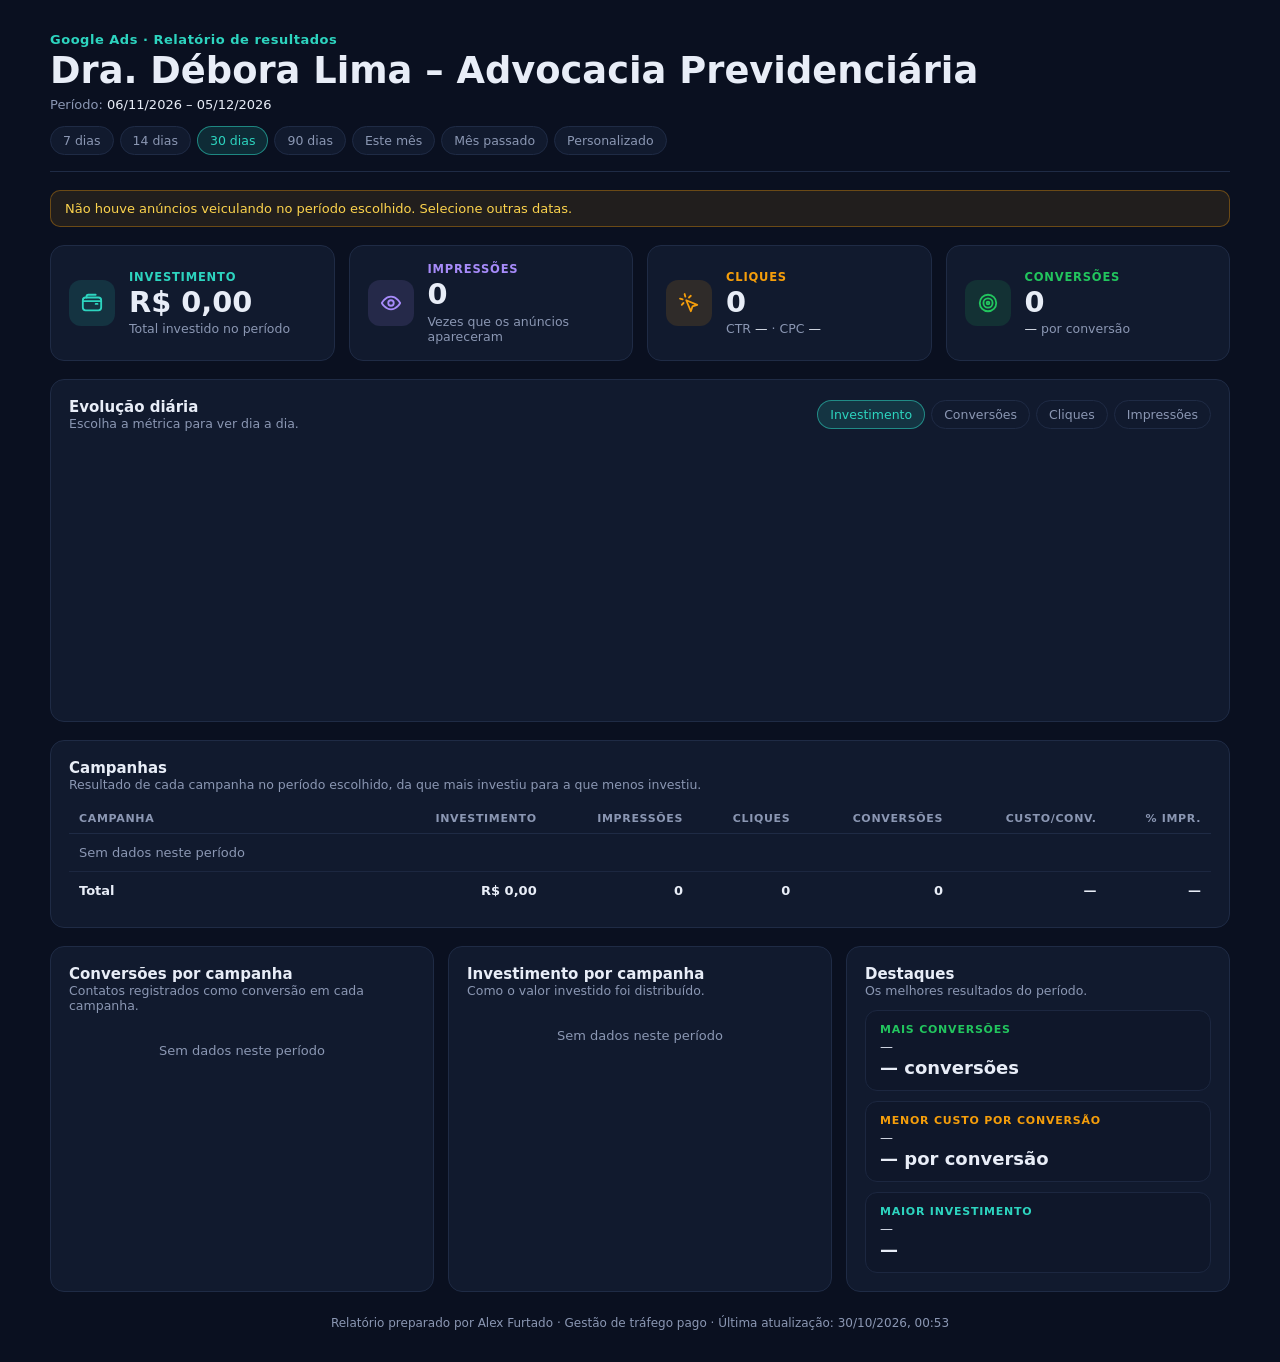
==== debora-lima-894def/index.html @ 612e814f "Publicar dashboards dos clientes com seletor de período Co-Authored-By: Claude Opus 5.5 <noreply@ant" ====
<!DOCTYPE html>
<html lang="pt-BR">
<head>
<meta charset="utf-8">
<meta name="viewport" content="width=device-width, initial-scale=1">
<meta name="robots" content="noindex, nofollow">
<meta name="theme-color" content="#0a1020">
<title>Dra. Débora Lima – Advocacia Previdenciária – Google Ads · Relatório de resultados</title>
<link rel="stylesheet" href="../assets/style.css">
</head>
<body>
<div class="iv" id="topo">
 <div class="iv-wrap">
  <header class="iv-top">
   <div>
    <p class="iv-eyebrow">Google Ads · Relatório de resultados</p>
    <h1 class="iv-title">Dra. Débora Lima – Advocacia Previdenciária</h1>
    <p class="iv-period">Período: <b data-draw="periodo">—</b></p>
   </div>
   <div class="iv-filter" role="group" aria-label="Escolha o período">
    <div class="iv-presets">
     <button class="iv-btn" data-preset="7" aria-pressed="false">7 dias</button>
     <button class="iv-btn" data-preset="14" aria-pressed="false">14 dias</button>
     <button class="iv-btn" data-preset="30" aria-pressed="false">30 dias</button>
     <button class="iv-btn" data-preset="90" aria-pressed="false">90 dias</button>
     <button class="iv-btn" data-preset="mes" aria-pressed="false">Este mês</button>
     <button class="iv-btn" data-preset="mesant" aria-pressed="false">Mês passado</button>
     <button class="iv-btn" data-preset="custom" aria-pressed="false">Personalizado</button>
    </div>
    <div class="iv-dates iv-custom" hidden>
     <label>De <input type="date" class="iv-d1" min="2020-01-01" max="2099-12-31"></label>
     <label>Até <input type="date" class="iv-d2" min="2020-01-01" max="2099-12-31"></label>
     <button class="iv-btn on iv-apply">Aplicar</button>
     <span class="iv-hint">Dados disponíveis dos últimos 90 dias</span>
    </div>
   </div>
  </header>

  <p class="iv-fatal" hidden>Não foi possível carregar os dados agora. Tente atualizar a página em alguns minutos.</p>

  <p class="iv-empty" hidden>Não houve anúncios veiculando no período escolhido. Selecione outras datas.</p>

  <section class="iv-kpis" id="resumo" aria-label="Resumo do período">
   <div class="iv-kpi k1"><div class="iv-ic"><svg viewBox="0 0 24 24" fill="none" stroke="currentColor" stroke-width="2" stroke-linecap="round" stroke-linejoin="round"><rect x="2" y="6" width="20" height="14" rx="3"/><path d="M16 13h2"/><path d="M2 10h20"/><path d="M6 6V5a2 2 0 0 1 2-2h8"/></svg></div>
    <div><p class="iv-kl">Investimento</p><p class="iv-kv dash-skeleton" data-draw="kpi" data-k="inv" data-source="diario" data-fetchpriority="high">—</p><p class="iv-ks">Total investido no período</p></div></div>
   <div class="iv-kpi k2"><div class="iv-ic"><svg viewBox="0 0 24 24" fill="none" stroke="currentColor" stroke-width="2" stroke-linecap="round" stroke-linejoin="round"><path d="M2 12s3.5-7 10-7 10 7 10 7-3.5 7-10 7S2 12 2 12z"/><circle cx="12" cy="12" r="3"/></svg></div>
    <div><p class="iv-kl">Impressões</p><p class="iv-kv dash-skeleton" data-draw="kpi" data-k="imp" data-source="diario">—</p><p class="iv-ks">Vezes que os anúncios apareceram</p></div></div>
   <div class="iv-kpi k3"><div class="iv-ic"><svg viewBox="0 0 24 24" fill="none" stroke="currentColor" stroke-width="2" stroke-linecap="round" stroke-linejoin="round"><path d="M9 9l5 12 1.8-5.2L21 14z"/><path d="M7.2 2.2 8 5.1"/><path d="M5.1 8 2.2 7.2"/><path d="M14 4.1 12 6"/><path d="M6 12l-1.9 2"/></svg></div>
    <div><p class="iv-kl">Cliques</p><p class="iv-kv dash-skeleton" data-draw="kpi" data-k="cli" data-source="diario">—</p><p class="iv-ks">CTR <b data-draw="kpi" data-k="ctr" data-source="diario">—</b> · CPC <b data-draw="kpi" data-k="cpc" data-source="diario">—</b></p></div></div>
   <div class="iv-kpi k4"><div class="iv-ic"><svg viewBox="0 0 24 24" fill="none" stroke="currentColor" stroke-width="2" stroke-linecap="round" stroke-linejoin="round"><circle cx="12" cy="12" r="9"/><circle cx="12" cy="12" r="5"/><circle cx="12" cy="12" r="1.5"/></svg></div>
    <div><p class="iv-kl">Conversões</p><p class="iv-kv dash-skeleton" data-draw="kpi" data-k="conv" data-source="diario" data-fetchpriority="high">—</p><p class="iv-ks"><b data-draw="kpi" data-k="cpa" data-source="diario">—</b> por conversão</p></div></div>
  </section>

  <article class="iv-card" id="evolucao">
   <div class="iv-ch">
    <div><h2>Evolução diária</h2><p class="iv-note">Escolha a métrica para ver dia a dia.</p></div>
    <div class="iv-tabs">
     <button class="iv-btn" data-metric="investimento" aria-pressed="false">Investimento</button>
     <button class="iv-btn" data-metric="conversoes" aria-pressed="false">Conversões</button>
     <button class="iv-btn" data-metric="cliques" aria-pressed="false">Cliques</button>
     <button class="iv-btn" data-metric="impressoes" aria-pressed="false">Impressões</button>
    </div>
   </div>
   <div class="iv-chart" data-draw="trend" data-source="diario"></div>
  </article>

  <article class="iv-card" id="campanhas">
   <div><h2>Campanhas</h2><p class="iv-note">Resultado de cada campanha no período escolhido, da que mais investiu para a que menos investiu.</p></div>
   <div class="iv-tw" data-source="campanhas_dia">
    <table class="iv-table">
     <thead><tr><th>Campanha</th><th>Investimento</th><th class="iv-hide-sm">Impressões</th><th>Cliques</th><th>Conversões</th><th>Custo/conv.</th><th class="iv-hide-sm">% impr.</th></tr></thead>
     <tbody data-draw="tabela"></tbody>
     <tfoot><tr><td>Total</td><td data-draw="tot" data-k="inv">—</td><td class="iv-hide-sm" data-draw="tot" data-k="imp">—</td><td data-draw="tot" data-k="cli">—</td><td data-draw="tot" data-k="conv">—</td><td data-draw="tot" data-k="cpa">—</td><td class="iv-hide-sm" data-draw="tot" data-k="pct">—</td></tr></tfoot>
    </table>
   </div>
  </article>

  <section class="iv-grid">
   <article class="iv-card" id="conv-campanha">
    <div><h2>Conversões por campanha</h2><p class="iv-note">Contatos registrados como conversão em cada campanha.</p></div>
    <div class="iv-hbars" data-draw="cbars" data-k="conv" data-fmt="dec" data-source="campanhas_dia"></div>
   </article>
   <article class="iv-card" id="inv-campanha">
    <div><h2>Investimento por campanha</h2><p class="iv-note">Como o valor investido foi distribuído.</p></div>
    <div class="iv-hbars" data-draw="cbars" data-k="inv" data-fmt="brl" data-source="campanhas_dia"></div>
   </article>
   <article class="iv-card" id="destaques">
    <div><h2>Destaques</h2><p class="iv-note">Os melhores resultados do período.</p></div>
    <div class="iv-ins" data-source="campanhas_dia">
     <div class="iv-in b"><p class="t">Mais conversões</p><p class="n" data-draw="ins" data-k="conv_n">—</p><p class="v"><span data-draw="ins" data-k="conv_v">—</span> conversões</p></div>
     <div class="iv-in c"><p class="t">Menor custo por conversão</p><p class="n" data-draw="ins" data-k="cpa_n">—</p><p class="v"><span data-draw="ins" data-k="cpa_v">—</span> por conversão</p></div>
     <div class="iv-in a"><p class="t">Maior investimento</p><p class="n" data-draw="ins" data-k="inv_n">—</p><p class="v" data-draw="ins" data-k="inv_v">—</p></div>
    </div>
   </article>
  </section>

  <p class="iv-foot">Relatório preparado por Alex Furtado · Gestão de tráfego pago · Última atualização: <span data-draw="upd">—</span></p>
 </div>
</div>
<script src="../assets/d3.min.js"></script>
<script src="../assets/shim.js"></script>
<script>
window.IV = {"loc": "pt-BR", "cur": "BRL", "palette": ["#2dd4bf", "#3b82f6", "#f59e0b", "#a78bfa", "#ec4899", "#22c55e", "#38bdf8", "#f97316"], "t": {"fail": "Não carregou", "none": "Sem dados neste período"}, "metrics": {"investimento": {"label": "Investimento", "fmt": "brl", "color": "#2dd4bf"}, "conversoes": {"label": "Conversões", "fmt": "dec", "color": "#22c55e"}, "cliques": {"label": "Cliques", "fmt": "int", "color": "#f59e0b"}, "impressoes": {"label": "Impressões", "fmt": "int", "color": "#a78bfa"}}};
</script>
<script src="../assets/app.js"></script>
<script>
dash.draw('upd', (el) => { const a = dash.meta().atualizado; el.textContent = a ? new Date(a).toLocaleString('pt-BR', { day: '2-digit', month: '2-digit', year: 'numeric', hour: '2-digit', minute: '2-digit' }) : '—'; });
dash.onData(() => { document.querySelectorAll('.iv-fatal').forEach((e) => { e.hidden = dash.data('diario').status !== 'error'; }); });
dash.load('data.json');
</script>
</body>
</html>
---- assets/style.css ----
* { box-sizing: border-box; }
html, body { margin: 0; background: #0a1020; }
.dash-skeleton { color: transparent !important; background: linear-gradient(90deg, #16213a 25%, #1d2a47 50%, #16213a 75%); background-size: 200% 100%; border-radius: 6px; animation: ivsk 1.2s infinite; }
@keyframes ivsk { 0% { background-position: 200% 0; } 100% { background-position: -200% 0; } }
.iv-btn:focus-visible, .iv-dates input:focus-visible { outline: 2px solid var(--c1); outline-offset: 2px; }
.iv { --iv-bg: #0a1020; --iv-card: #111a2e; --iv-card2: #0f172a; --iv-line: #1f2b45; --iv-fg: #e8edf7; --iv-muted: #8b97b3; --iv-grid: #1c2740; --iv-axis: #2b3a5c; --c1: #2dd4bf; --c2: #a78bfa; --c3: #f59e0b; --c4: #22c55e;
  background: var(--iv-bg); color: var(--iv-fg); font-family: Inter, "Segoe UI", Roboto, system-ui, -apple-system, sans-serif; padding: clamp(14px, 3vw, 32px); display: grid; gap: 18px; min-height: 100vh; box-sizing: border-box; }
.iv-wrap { max-width: 1180px; width: 100%; margin-inline: auto; display: grid; gap: 18px; }
.iv-top { display: flex; flex-wrap: wrap; align-items: flex-end; justify-content: space-between; gap: 14px; border-bottom: 1px solid var(--iv-line); padding-bottom: 16px; }
.iv-eyebrow { margin: 0; color: var(--c1); font-size: 13px; font-weight: 600; letter-spacing: .04em; }
.iv-title { margin: 4px 0 0; font-family: Inter, "Segoe UI", Roboto, system-ui, sans-serif; font-weight: 600 !important; font-weight: 400; font-size: clamp(1.6rem, 4.5vw, 2.3rem); line-height: 1.1; }
.iv-period { margin: 6px 0 0; color: var(--iv-muted); font-size: 13px; }
.iv-period b { color: var(--iv-fg); font-weight: 500; }
.iv-filter { display: grid; gap: 8px; justify-items: end; }
.iv-presets { display: flex; flex-wrap: wrap; gap: 6px; justify-content: flex-end; }
.iv-btn { background: var(--iv-card); color: var(--iv-muted); border: 1px solid var(--iv-line); border-radius: 999px; padding: 6px 12px; font: inherit; font-size: 12.5px; cursor: pointer; }
.iv-btn:hover { color: var(--iv-fg); border-color: #33466e; }
.iv-btn.on { background: rgba(45, 212, 191, .14); color: var(--c1); border-color: rgba(45, 212, 191, .55); }
.iv-dates { display: flex; flex-wrap: wrap; align-items: center; gap: 6px; font-size: 12.5px; color: var(--iv-muted); justify-content: flex-end; }
.iv-dates input { background: var(--iv-card); color: var(--iv-fg); border: 1px solid var(--iv-line); border-radius: 8px; padding: 5px 8px; font: inherit; font-size: 12.5px; color-scheme: dark; }
.iv-kpis { display: grid; grid-template-columns: repeat(auto-fit, minmax(min(100%, 230px), 1fr)); gap: 14px; }
.iv-kpi { background: var(--iv-card); border: 1px solid var(--iv-line); border-radius: 14px; padding: 16px 18px; display: flex; gap: 14px; align-items: center; }
.iv-ic { flex: none; width: 46px; height: 46px; border-radius: 12px; display: grid; place-items: center; }
.iv-ic svg { width: 22px; height: 22px; }
.k1 .iv-ic { background: rgba(45, 212, 191, .13); color: var(--c1); } .k2 .iv-ic { background: rgba(167, 139, 250, .13); color: var(--c2); }
.k3 .iv-ic { background: rgba(245, 158, 11, .13); color: var(--c3); } .k4 .iv-ic { background: rgba(34, 197, 94, .13); color: var(--c4); }
.iv-kl { margin: 0; font-size: 11.5px; font-weight: 600; letter-spacing: .07em; text-transform: uppercase; }
.k1 .iv-kl { color: var(--c1); } .k2 .iv-kl { color: var(--c2); } .k3 .iv-kl { color: var(--c3); } .k4 .iv-kl { color: var(--c4); }
.iv-kv { margin: 2px 0; font-size: clamp(1.45rem, 3.6vw, 1.8rem); font-weight: 600; font-variant-numeric: tabular-nums; line-height: 1.15; min-height: 1.15em; }
.iv-ks { margin: 0; font-size: 12.5px; color: var(--iv-muted); }
.iv-ks b { color: var(--iv-fg); font-weight: 500; }
.iv-grid { display: grid; grid-template-columns: repeat(auto-fit, minmax(min(100%, 340px), 1fr)); gap: 14px; }
.iv-card { background: var(--iv-card); border: 1px solid var(--iv-line); border-radius: 14px; padding: 18px; display: grid; gap: 12px; align-content: start; min-width: 0; }
.iv-wide { grid-column: 1 / -1; }
.iv-ch { display: flex; flex-wrap: wrap; align-items: center; justify-content: space-between; gap: 10px; }
.iv-card h2 { margin: 0; font-size: 15px; font-weight: 600; }
.iv-note { margin: 0; font-size: 12.5px; color: var(--iv-muted); }
.iv-tabs { display: flex; flex-wrap: wrap; gap: 6px; }
.iv-chart { position: relative; min-height: 260px; }
.iv-chart svg { display: block; overflow: visible; }
.iv-tip { position: absolute; pointer-events: none; background: #0b1324; border: 1px solid #2b3a5c; border-radius: 8px; box-shadow: 0 8px 24px rgba(0, 0, 0, .45); padding: 6px 10px; font-size: 12px; white-space: nowrap; z-index: 3; }
.iv-tip .d { color: var(--iv-muted); } .iv-tip .v { font-weight: 600; font-variant-numeric: tabular-nums; }
.iv-tw { overflow-x: auto; }
.iv-table { width: 100%; border-collapse: collapse; font-size: 13px; font-variant-numeric: tabular-nums; }
.iv-table th { text-align: right; font-size: 11px; font-weight: 600; letter-spacing: .06em; text-transform: uppercase; color: var(--iv-muted); padding: 8px 10px; border-bottom: 1px solid var(--iv-line); white-space: nowrap; }
.iv-table td { text-align: right; padding: 11px 10px; border-bottom: 1px solid var(--iv-grid); white-space: nowrap; }
.iv-table th:first-child, .iv-table td:first-child { text-align: left; white-space: normal; min-width: 14rem; }
.iv-table tfoot td { font-weight: 600; border-bottom: 0; border-top: 1px solid var(--iv-line); }
.iv-chip { display: inline-block; font-size: 11px; color: var(--c1); background: rgba(45, 212, 191, .1); border-radius: 6px; padding: 2px 7px; margin-right: 8px; }
.iv-cname { font-weight: 500; }
.iv-st { display: inline-block; margin-left: 8px; font-size: 11px; color: var(--iv-muted); }
.iv-st.on { color: var(--c4); }
.iv-st::before { content: "● "; }
.iv-hbars { display: grid; gap: 12px; }
.iv-hb { display: grid; grid-template-columns: minmax(0, 1.1fr) minmax(0, 1.5fr) auto; gap: 10px; align-items: center; font-size: 12.5px; }
.iv-hb-l { color: var(--iv-muted); overflow: hidden; text-overflow: ellipsis; white-space: nowrap; }
.iv-hb-t { height: 12px; background: var(--iv-card2); border-radius: 6px; overflow: hidden; }
.iv-hb-b { height: 100%; border-radius: 6px; }
.iv-hb-v { font-weight: 600; font-variant-numeric: tabular-nums; }
.iv-ins { display: grid; gap: 10px; }
.iv-in { background: var(--iv-card2); border: 1px solid var(--iv-grid); border-radius: 12px; padding: 12px 14px; display: grid; gap: 3px; }
.iv-in p { margin: 0; }
.iv-in .t { font-size: 11px; font-weight: 600; letter-spacing: .07em; text-transform: uppercase; }
.iv-in .n { font-size: 13px; color: var(--iv-fg); }
.iv-in .v { font-size: 18px; font-weight: 600; font-variant-numeric: tabular-nums; }
.iv-in.a .t { color: var(--c1); } .iv-in.b .t { color: var(--c4); } .iv-in.c .t { color: var(--c3); }
.iv-none { color: var(--iv-muted); font-size: 13px; text-align: center; padding: 18px 0; }
.iv-empty { margin: 0; background: rgba(245, 158, 11, .1); border: 1px solid rgba(245, 158, 11, .35); color: #fcd34d; border-radius: 10px; padding: 10px 14px; font-size: 13px; }
.iv-foot { margin: 0; text-align: center; color: var(--iv-muted); font-size: 12px; padding-top: 6px; }
.iv-fail { display: flex; align-items: center; justify-content: center; gap: .5rem; min-height: inherit; color: var(--iv-muted); font-size: 12px; }
.iv-fail::before { content: ""; width: .375rem; height: .375rem; border-radius: 50%; background: #ef4444; }
[data-dash-source-state=refreshing] { opacity: .5; }
.iv-custom { background: var(--iv-card2); border: 1px solid var(--iv-line); border-radius: 10px; padding: 8px 10px; }
.iv-custom[hidden] { display: none; }
.iv-custom label { display: inline-flex; align-items: center; gap: 6px; }
.iv-hint { flex-basis: 100%; text-align: right; font-size: 11.5px; color: var(--iv-muted); }
.iv-fatal { margin: 0; background: rgba(239, 68, 68, .1); border: 1px solid rgba(239, 68, 68, .4); color: #fca5a5; border-radius: 10px; padding: 10px 14px; font-size: 13px; }
@media (max-width: 640px) { .iv-filter { justify-items: start; } .iv-presets, .iv-dates { justify-content: flex-start; } .iv-hide-sm { display: none; } }
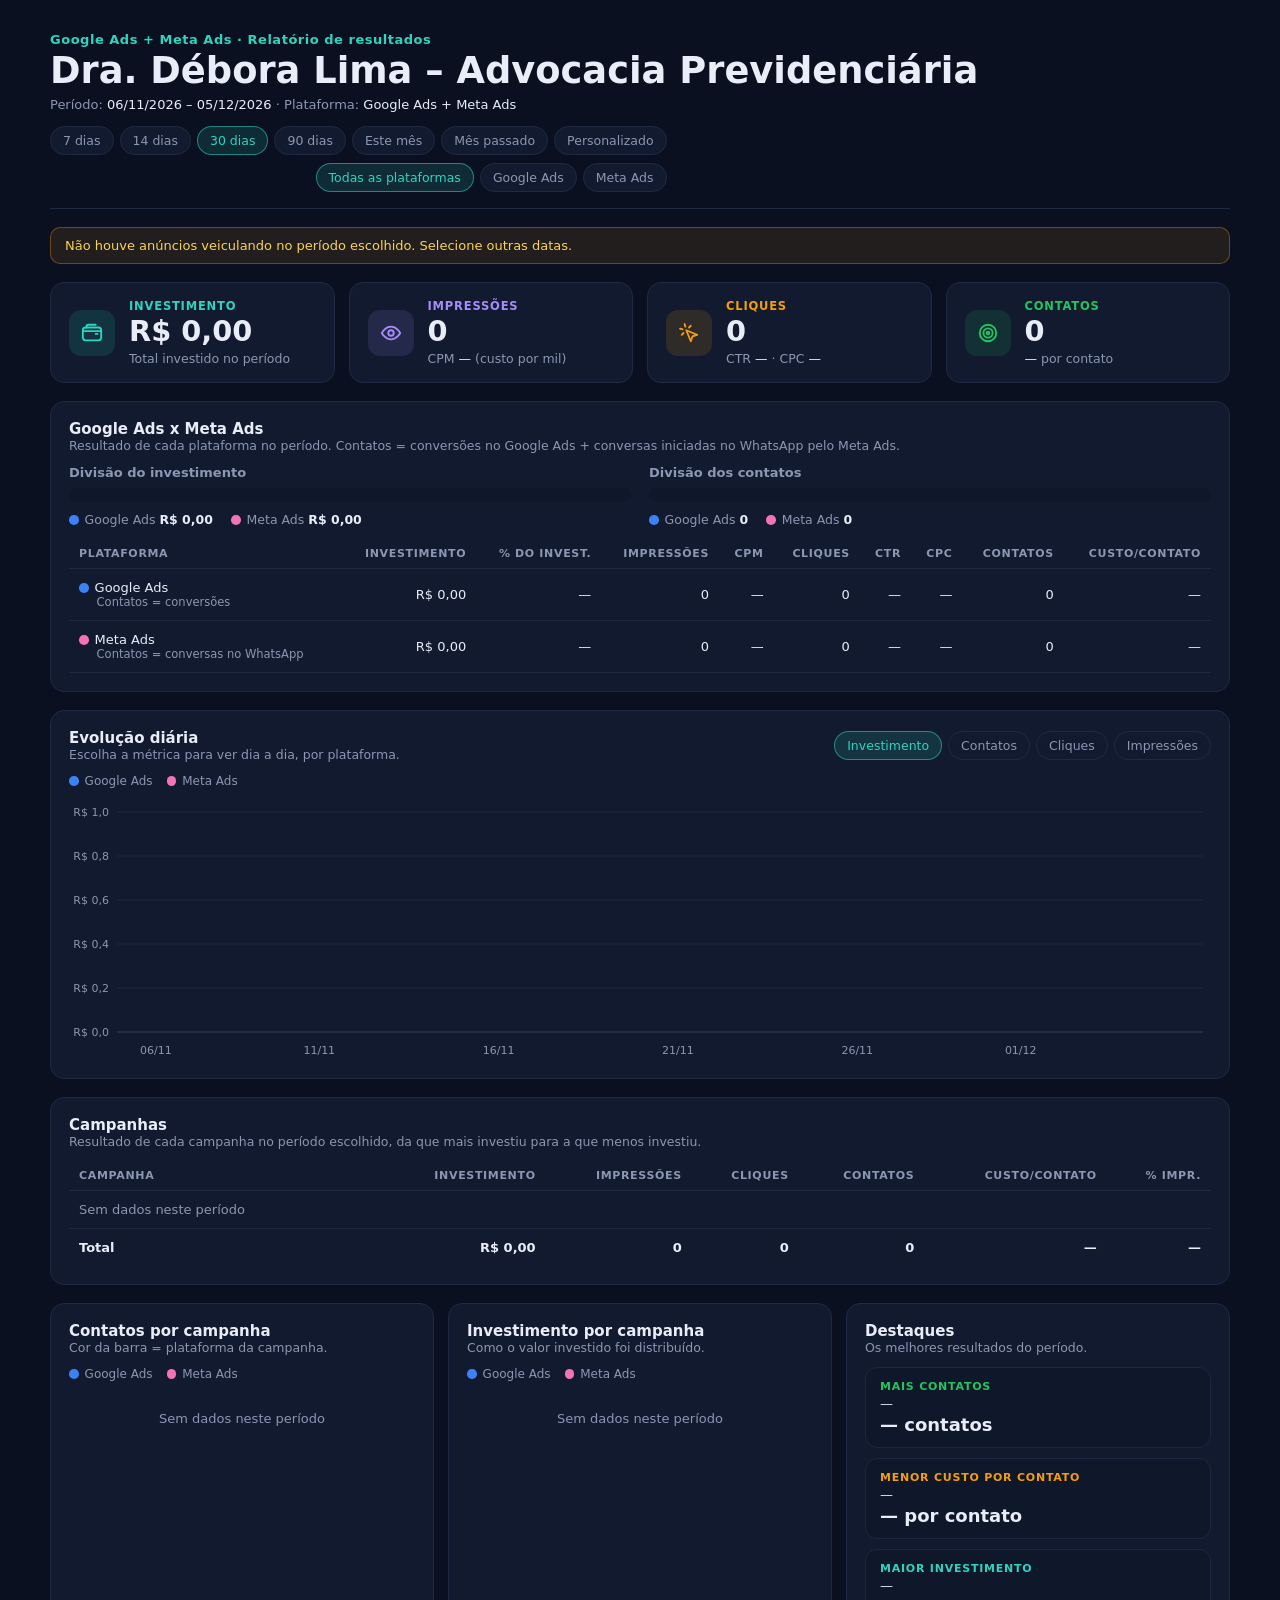
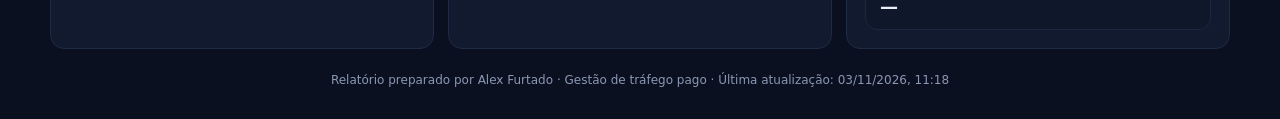
==== commit b49f3854: "Dashboard da Dra. Débora com Google Ads + Meta Ads integrados Co-Authored-By: Claude Opus 5.5 <norep" ====
--- a/debora-lima-894def/index.html
+++ b/debora-lima-894def/index.html
@@ -5,7 +5,7 @@
 <meta name="viewport" content="width=device-width, initial-scale=1">
 <meta name="robots" content="noindex, nofollow">
 <meta name="theme-color" content="#0a1020">
-<title>Dra. Débora Lima – Advocacia Previdenciária – Google Ads · Relatório de resultados</title>
+<title>Dra. Débora Lima – Advocacia Previdenciária – Google Ads + Meta Ads · Relatório de resultados</title>
 <link rel="stylesheet" href="../assets/style.css">
 </head>
 <body>
@@ -13,11 +13,11 @@
  <div class="iv-wrap">
   <header class="iv-top">
    <div>
-    <p class="iv-eyebrow">Google Ads · Relatório de resultados</p>
+    <p class="iv-eyebrow">Google Ads + Meta Ads · Relatório de resultados</p>
     <h1 class="iv-title">Dra. Débora Lima – Advocacia Previdenciária</h1>
-    <p class="iv-period">Período: <b data-draw="periodo">—</b></p>
+    <p class="iv-period">Período: <b data-draw="periodo">—</b> · Plataforma: <b data-draw="platname">—</b></p>
    </div>
-   <div class="iv-filter" role="group" aria-label="Escolha o período">
+   <div class="iv-filter" role="group" aria-label="Escolha o período e a plataforma">
     <div class="iv-presets">
      <button class="iv-btn" data-preset="7" aria-pressed="false">7 dias</button>
      <button class="iv-btn" data-preset="14" aria-pressed="false">14 dias</button>
@@ -33,6 +33,11 @@
      <button class="iv-btn on iv-apply">Aplicar</button>
      <span class="iv-hint">Dados disponíveis dos últimos 90 dias</span>
     </div>
+    <div class="iv-plats" role="group" aria-label="Plataforma">
+     <button class="iv-btn" data-plat="all" aria-pressed="false">Todas as plataformas</button>
+     <button class="iv-btn" data-plat="Google Ads" aria-pressed="false">Google Ads</button>
+     <button class="iv-btn" data-plat="Meta Ads" aria-pressed="false">Meta Ads</button>
+    </div>
    </div>
   </header>
 
@@ -42,33 +47,48 @@
 
   <section class="iv-kpis" id="resumo" aria-label="Resumo do período">
    <div class="iv-kpi k1"><div class="iv-ic"><svg viewBox="0 0 24 24" fill="none" stroke="currentColor" stroke-width="2" stroke-linecap="round" stroke-linejoin="round"><rect x="2" y="6" width="20" height="14" rx="3"/><path d="M16 13h2"/><path d="M2 10h20"/><path d="M6 6V5a2 2 0 0 1 2-2h8"/></svg></div>
-    <div><p class="iv-kl">Investimento</p><p class="iv-kv dash-skeleton" data-draw="kpi" data-k="inv" data-source="diario" data-fetchpriority="high">—</p><p class="iv-ks">Total investido no período</p></div></div>
+    <div><p class="iv-kl">Investimento</p><p class="iv-kv dash-skeleton" data-draw="kpi" data-k="inv">—</p><p class="iv-ks">Total investido no período</p></div></div>
    <div class="iv-kpi k2"><div class="iv-ic"><svg viewBox="0 0 24 24" fill="none" stroke="currentColor" stroke-width="2" stroke-linecap="round" stroke-linejoin="round"><path d="M2 12s3.5-7 10-7 10 7 10 7-3.5 7-10 7S2 12 2 12z"/><circle cx="12" cy="12" r="3"/></svg></div>
-    <div><p class="iv-kl">Impressões</p><p class="iv-kv dash-skeleton" data-draw="kpi" data-k="imp" data-source="diario">—</p><p class="iv-ks">Vezes que os anúncios apareceram</p></div></div>
+    <div><p class="iv-kl">Impressões</p><p class="iv-kv dash-skeleton" data-draw="kpi" data-k="imp">—</p><p class="iv-ks">CPM <b data-draw="kpi" data-k="cpm">—</b> (custo por mil)</p></div></div>
    <div class="iv-kpi k3"><div class="iv-ic"><svg viewBox="0 0 24 24" fill="none" stroke="currentColor" stroke-width="2" stroke-linecap="round" stroke-linejoin="round"><path d="M9 9l5 12 1.8-5.2L21 14z"/><path d="M7.2 2.2 8 5.1"/><path d="M5.1 8 2.2 7.2"/><path d="M14 4.1 12 6"/><path d="M6 12l-1.9 2"/></svg></div>
-    <div><p class="iv-kl">Cliques</p><p class="iv-kv dash-skeleton" data-draw="kpi" data-k="cli" data-source="diario">—</p><p class="iv-ks">CTR <b data-draw="kpi" data-k="ctr" data-source="diario">—</b> · CPC <b data-draw="kpi" data-k="cpc" data-source="diario">—</b></p></div></div>
+    <div><p class="iv-kl">Cliques</p><p class="iv-kv dash-skeleton" data-draw="kpi" data-k="cli">—</p><p class="iv-ks">CTR <b data-draw="kpi" data-k="ctr">—</b> · CPC <b data-draw="kpi" data-k="cpc">—</b></p></div></div>
    <div class="iv-kpi k4"><div class="iv-ic"><svg viewBox="0 0 24 24" fill="none" stroke="currentColor" stroke-width="2" stroke-linecap="round" stroke-linejoin="round"><circle cx="12" cy="12" r="9"/><circle cx="12" cy="12" r="5"/><circle cx="12" cy="12" r="1.5"/></svg></div>
-    <div><p class="iv-kl">Conversões</p><p class="iv-kv dash-skeleton" data-draw="kpi" data-k="conv" data-source="diario" data-fetchpriority="high">—</p><p class="iv-ks"><b data-draw="kpi" data-k="cpa" data-source="diario">—</b> por conversão</p></div></div>
+    <div><p class="iv-kl">Contatos</p><p class="iv-kv dash-skeleton" data-draw="kpi" data-k="conv">—</p><p class="iv-ks"><b data-draw="kpi" data-k="cpa">—</b> por contato</p></div></div>
   </section>
+
+  <article class="iv-card" id="plataformas">
+   <div><h2>Google Ads x Meta Ads</h2><p class="iv-note">Resultado de cada plataforma no período. Contatos = conversões no Google Ads + conversas iniciadas no WhatsApp pelo Meta Ads.</p></div>
+   <div class="iv-sub2">
+    <div><h3>Divisão do investimento</h3><div data-draw="share" data-k="inv" data-fmt="brl"></div></div>
+    <div><h3>Divisão dos contatos</h3><div data-draw="share" data-k="conv" data-fmt="dec"></div></div>
+   </div>
+   <div class="iv-tw">
+    <table class="iv-table">
+     <thead><tr><th>Plataforma</th><th>Investimento</th><th class="iv-hide-sm">% do invest.</th><th class="iv-hide-sm">Impressões</th><th class="iv-hide-sm">CPM</th><th>Cliques</th><th class="iv-hide-sm">CTR</th><th class="iv-hide-sm">CPC</th><th>Contatos</th><th>Custo/contato</th></tr></thead>
+     <tbody data-draw="platcmp"></tbody>
+    </table>
+   </div>
+  </article>
 
   <article class="iv-card" id="evolucao">
    <div class="iv-ch">
-    <div><h2>Evolução diária</h2><p class="iv-note">Escolha a métrica para ver dia a dia.</p></div>
+    <div><h2>Evolução diária</h2><p class="iv-note">Escolha a métrica para ver dia a dia, por plataforma.</p></div>
     <div class="iv-tabs">
      <button class="iv-btn" data-metric="investimento" aria-pressed="false">Investimento</button>
-     <button class="iv-btn" data-metric="conversoes" aria-pressed="false">Conversões</button>
+     <button class="iv-btn" data-metric="conversoes" aria-pressed="false">Contatos</button>
      <button class="iv-btn" data-metric="cliques" aria-pressed="false">Cliques</button>
      <button class="iv-btn" data-metric="impressoes" aria-pressed="false">Impressões</button>
     </div>
    </div>
-   <div class="iv-chart" data-draw="trend" data-source="diario"></div>
+   <div class="iv-legend" data-draw="legend"></div>
+   <div class="iv-chart" data-draw="trend"></div>
   </article>
 
   <article class="iv-card" id="campanhas">
    <div><h2>Campanhas</h2><p class="iv-note">Resultado de cada campanha no período escolhido, da que mais investiu para a que menos investiu.</p></div>
-   <div class="iv-tw" data-source="campanhas_dia">
+   <div class="iv-tw">
     <table class="iv-table">
-     <thead><tr><th>Campanha</th><th>Investimento</th><th class="iv-hide-sm">Impressões</th><th>Cliques</th><th>Conversões</th><th>Custo/conv.</th><th class="iv-hide-sm">% impr.</th></tr></thead>
+     <thead><tr><th>Campanha</th><th>Investimento</th><th class="iv-hide-sm">Impressões</th><th>Cliques</th><th>Contatos</th><th>Custo/contato</th><th class="iv-hide-sm">% impr.</th></tr></thead>
      <tbody data-draw="tabela"></tbody>
      <tfoot><tr><td>Total</td><td data-draw="tot" data-k="inv">—</td><td class="iv-hide-sm" data-draw="tot" data-k="imp">—</td><td data-draw="tot" data-k="cli">—</td><td data-draw="tot" data-k="conv">—</td><td data-draw="tot" data-k="cpa">—</td><td class="iv-hide-sm" data-draw="tot" data-k="pct">—</td></tr></tfoot>
     </table>
@@ -77,18 +97,20 @@
 
   <section class="iv-grid">
    <article class="iv-card" id="conv-campanha">
-    <div><h2>Conversões por campanha</h2><p class="iv-note">Contatos registrados como conversão em cada campanha.</p></div>
-    <div class="iv-hbars" data-draw="cbars" data-k="conv" data-fmt="dec" data-source="campanhas_dia"></div>
+    <div><h2>Contatos por campanha</h2><p class="iv-note">Cor da barra = plataforma da campanha.</p></div>
+    <div class="iv-legend" data-draw="legend"></div>
+    <div class="iv-hbars" data-draw="cbars" data-k="conv" data-fmt="dec"></div>
    </article>
    <article class="iv-card" id="inv-campanha">
     <div><h2>Investimento por campanha</h2><p class="iv-note">Como o valor investido foi distribuído.</p></div>
-    <div class="iv-hbars" data-draw="cbars" data-k="inv" data-fmt="brl" data-source="campanhas_dia"></div>
+    <div class="iv-legend" data-draw="legend"></div>
+    <div class="iv-hbars" data-draw="cbars" data-k="inv" data-fmt="brl"></div>
    </article>
    <article class="iv-card" id="destaques">
     <div><h2>Destaques</h2><p class="iv-note">Os melhores resultados do período.</p></div>
-    <div class="iv-ins" data-source="campanhas_dia">
-     <div class="iv-in b"><p class="t">Mais conversões</p><p class="n" data-draw="ins" data-k="conv_n">—</p><p class="v"><span data-draw="ins" data-k="conv_v">—</span> conversões</p></div>
-     <div class="iv-in c"><p class="t">Menor custo por conversão</p><p class="n" data-draw="ins" data-k="cpa_n">—</p><p class="v"><span data-draw="ins" data-k="cpa_v">—</span> por conversão</p></div>
+    <div class="iv-ins">
+     <div class="iv-in b"><p class="t">Mais contatos</p><p class="n" data-draw="ins" data-k="conv_n">—</p><p class="v"><span data-draw="ins" data-k="conv_v">—</span> contatos</p></div>
+     <div class="iv-in c"><p class="t">Menor custo por contato</p><p class="n" data-draw="ins" data-k="cpa_n">—</p><p class="v"><span data-draw="ins" data-k="cpa_v">—</span> por contato</p></div>
      <div class="iv-in a"><p class="t">Maior investimento</p><p class="n" data-draw="ins" data-k="inv_n">—</p><p class="v" data-draw="ins" data-k="inv_v">—</p></div>
     </div>
    </article>
@@ -100,12 +122,16 @@
 <script src="../assets/d3.min.js"></script>
 <script src="../assets/shim.js"></script>
 <script>
-window.IV = {"loc": "pt-BR", "cur": "BRL", "palette": ["#2dd4bf", "#3b82f6", "#f59e0b", "#a78bfa", "#ec4899", "#22c55e", "#38bdf8", "#f97316"], "t": {"fail": "Não carregou", "none": "Sem dados neste período"}, "metrics": {"investimento": {"label": "Investimento", "fmt": "brl", "color": "#2dd4bf"}, "conversoes": {"label": "Conversões", "fmt": "dec", "color": "#22c55e"}, "cliques": {"label": "Cliques", "fmt": "int", "color": "#f59e0b"}, "impressoes": {"label": "Impressões", "fmt": "int", "color": "#a78bfa"}}};
+window.IV = {"loc": "pt-BR", "cur": "BRL",
+  "platformColors": {"Google Ads": "#3b82f6", "Meta Ads": "#f472b6"},
+  "resultName": {"Google Ads": "Contatos = conversões", "Meta Ads": "Contatos = conversas no WhatsApp"},
+  "t": {"fail": "Não carregou", "none": "Sem dados neste período", "allPlats": "Google Ads + Meta Ads"},
+  "metrics": {"investimento": {"label": "Investimento", "fmt": "brl"}, "conversoes": {"label": "Contatos", "fmt": "dec"}, "cliques": {"label": "Cliques", "fmt": "int"}, "impressoes": {"label": "Impressões", "fmt": "int"}}};
 </script>
-<script src="../assets/app.js"></script>
+<script src="../assets/app-multi.js"></script>
 <script>
 dash.draw('upd', (el) => { const a = dash.meta().atualizado; el.textContent = a ? new Date(a).toLocaleString('pt-BR', { day: '2-digit', month: '2-digit', year: 'numeric', hour: '2-digit', minute: '2-digit' }) : '—'; });
-dash.onData(() => { document.querySelectorAll('.iv-fatal').forEach((e) => { e.hidden = dash.data('diario').status !== 'error'; }); });
+dash.onData(() => { document.querySelectorAll('.iv-fatal').forEach((e) => { e.hidden = dash.data('campanhas_dia').status !== 'error'; }); });
 dash.load('data.json');
 </script>
 </body>
--- a/assets/style.css
+++ b/assets/style.css
@@ -76,3 +76,17 @@
 .iv-hint { flex-basis: 100%; text-align: right; font-size: 11.5px; color: var(--iv-muted); }
 .iv-fatal { margin: 0; background: rgba(239, 68, 68, .1); border: 1px solid rgba(239, 68, 68, .4); color: #fca5a5; border-radius: 10px; padding: 10px 14px; font-size: 13px; }
 @media (max-width: 640px) { .iv-filter { justify-items: start; } .iv-presets, .iv-dates { justify-content: flex-start; } .iv-hide-sm { display: none; } }
+/* multi-plataforma */
+.iv-dot { display: inline-block; width: .6rem; height: .6rem; border-radius: 50%; margin-right: 6px; vertical-align: middle; flex: none; }
+.iv-pres { display: block; margin-left: 1.1rem; font-size: 11.5px; color: var(--iv-muted); }
+.iv-pchip { background: transparent; border: 1px solid; font-weight: 600; }
+.iv-dim td { opacity: .4; }
+.iv-plats { display: flex; flex-wrap: wrap; gap: 6px; }
+.iv-split { display: flex; height: 14px; border-radius: 7px; overflow: hidden; background: var(--iv-card2); }
+.iv-split > div { height: 100%; }
+.iv-split-leg { display: flex; flex-wrap: wrap; gap: 6px 18px; margin-top: 10px; font-size: 12.5px; color: var(--iv-muted); }
+.iv-split-leg b { color: var(--iv-fg); font-weight: 600; font-variant-numeric: tabular-nums; }
+.iv-legend { display: flex; flex-wrap: wrap; gap: 14px; font-size: 12px; color: var(--iv-muted); }
+.iv-tip .v .iv-dot { width: .5rem; height: .5rem; }
+.iv-sub2 { display: grid; grid-template-columns: repeat(auto-fit, minmax(min(100%, 260px), 1fr)); gap: 18px; }
+.iv-sub2 h3 { margin: 0 0 8px; font-size: 13px; font-weight: 600; color: var(--iv-muted); }
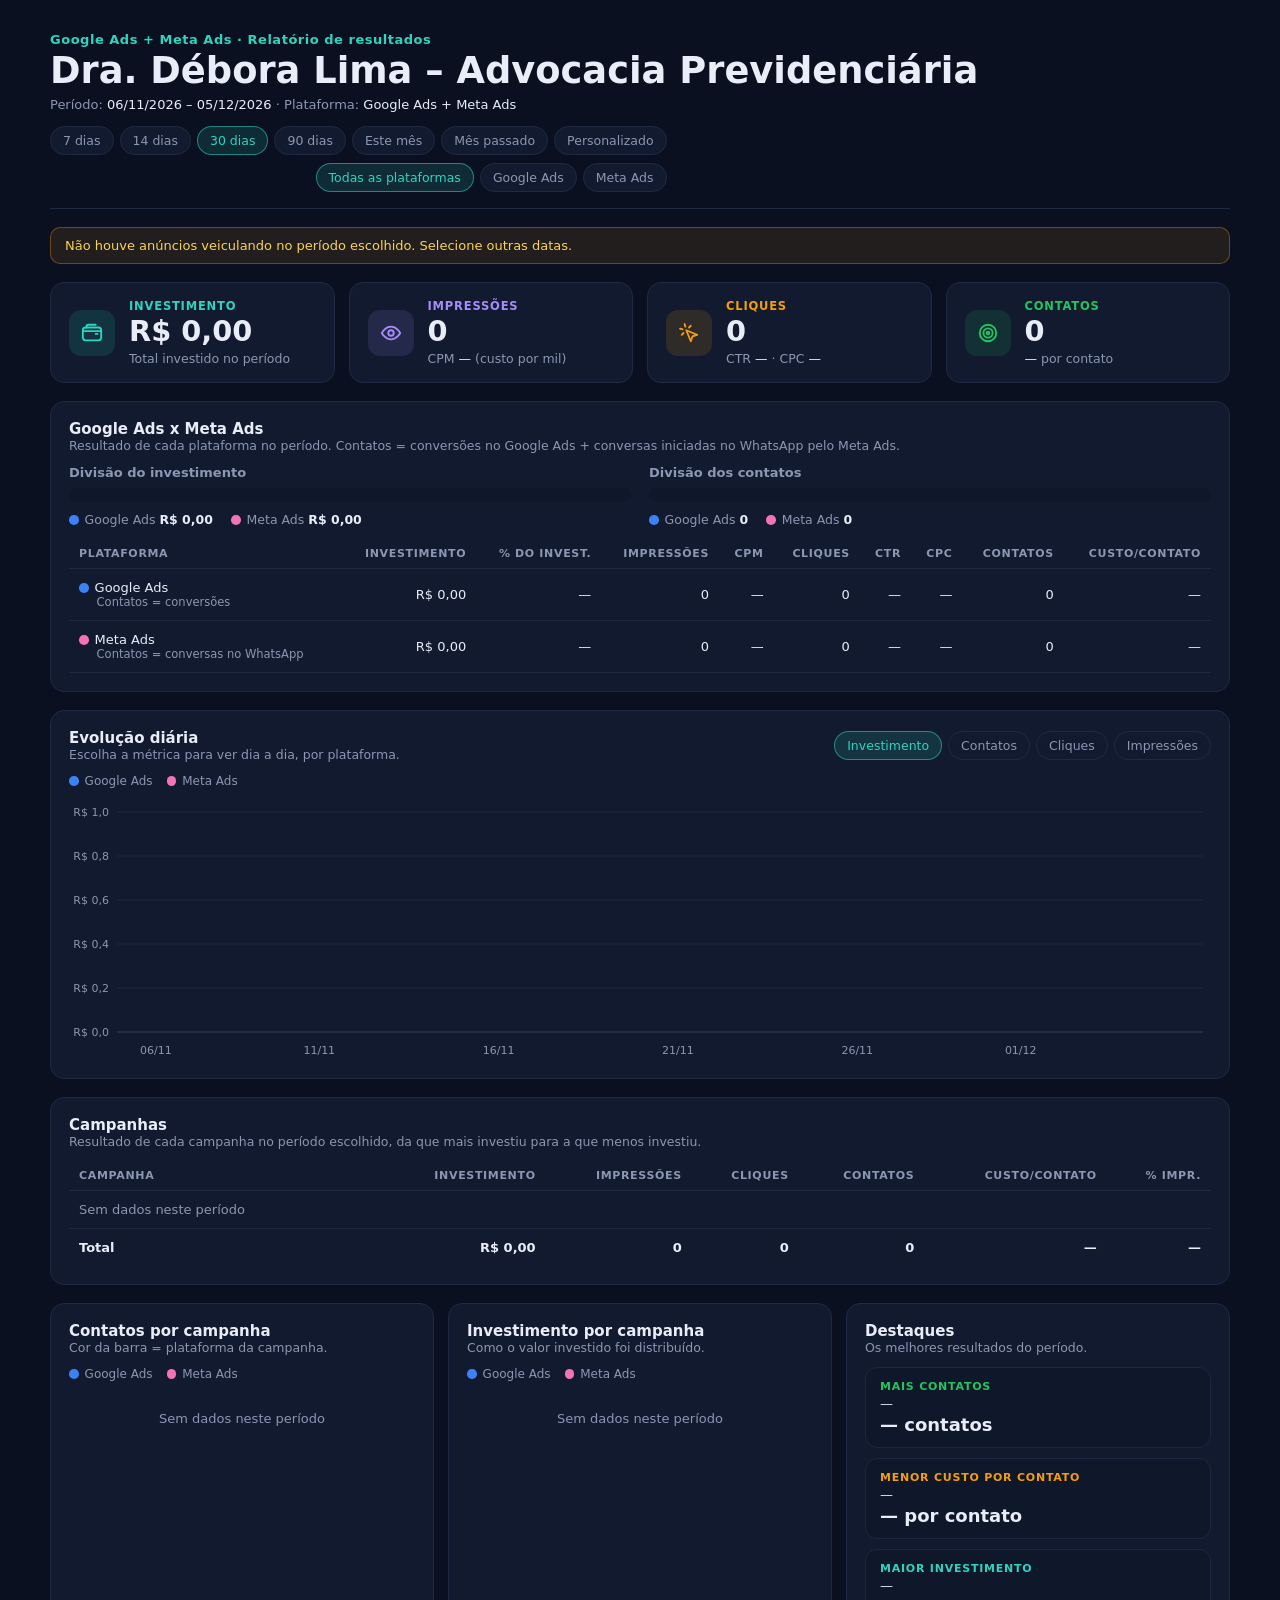
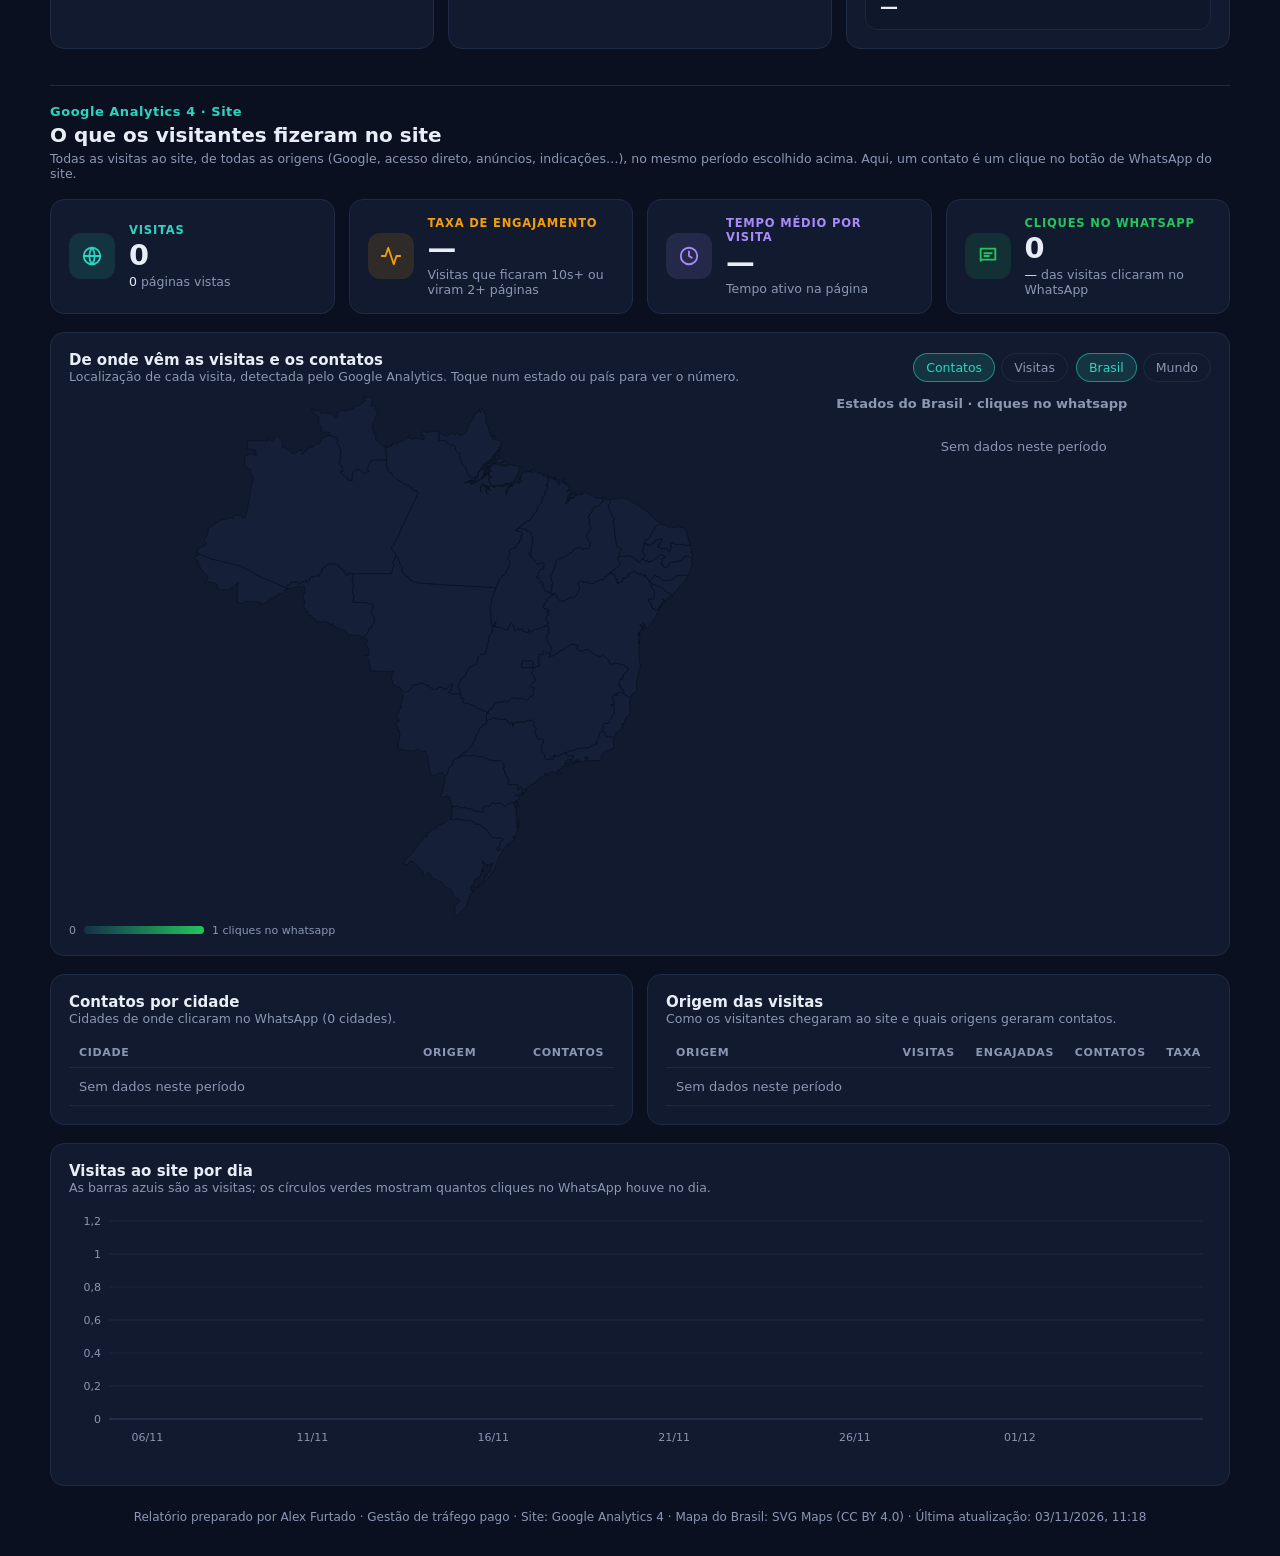
==== commit 74f57752: "Dra. Débora: seção Google Analytics 4 com mapa do Brasil e cliques no WhatsApp Co-Authored-By: Claud" ====
--- a/debora-lima-894def/index.html
+++ b/debora-lima-894def/index.html
@@ -116,7 +116,57 @@
    </article>
   </section>
 
-  <p class="iv-foot">Relatório preparado por Alex Furtado · Gestão de tráfego pago · Última atualização: <span data-draw="upd">—</span></p>
+  <header class="ga-head" id="analytics">
+   <p class="iv-eyebrow">Google Analytics 4 · Site</p>
+   <h2 class="ga-h">O que os visitantes fizeram no site</h2>
+   <p class="iv-note">Todas as visitas ao site, de todas as origens (Google, acesso direto, anúncios, indicações…), no mesmo período escolhido acima. Aqui, um contato é um clique no botão de WhatsApp do site.</p>
+   <p class="ga-alert" data-draw="ga-note" hidden></p>
+  </header>
+
+  <section class="iv-kpis ga-kpis" aria-label="Resumo do site">
+   <div class="iv-kpi k1"><div class="iv-ic"><svg viewBox="0 0 24 24" fill="none" stroke="currentColor" stroke-width="2" stroke-linecap="round" stroke-linejoin="round"><path d="M3 12h18"/><path d="M12 3a15 15 0 0 1 0 18"/><path d="M12 3a15 15 0 0 0 0 18"/><circle cx="12" cy="12" r="9"/></svg></div>
+    <div><p class="iv-kl">Visitas</p><p class="iv-kv dash-skeleton" data-draw="ga-kpi" data-k="ses" data-ga-src>—</p><p class="iv-ks"><b data-draw="ga-kpi" data-k="views">—</b> páginas vistas</p></div></div>
+   <div class="iv-kpi k3"><div class="iv-ic"><svg viewBox="0 0 24 24" fill="none" stroke="currentColor" stroke-width="2" stroke-linecap="round" stroke-linejoin="round"><path d="M22 12h-4l-3 9L9 3l-3 9H2"/></svg></div>
+    <div><p class="iv-kl">Taxa de engajamento</p><p class="iv-kv dash-skeleton" data-draw="ga-kpi" data-k="eng" data-ga-src>—</p><p class="iv-ks">Visitas que ficaram 10s+ ou viram 2+ páginas</p></div></div>
+   <div class="iv-kpi k2"><div class="iv-ic"><svg viewBox="0 0 24 24" fill="none" stroke="currentColor" stroke-width="2" stroke-linecap="round" stroke-linejoin="round"><circle cx="12" cy="12" r="9"/><path d="M12 7v5l3 2"/></svg></div>
+    <div><p class="iv-kl">Tempo médio por visita</p><p class="iv-kv dash-skeleton" data-draw="ga-kpi" data-k="tempo" data-ga-src>—</p><p class="iv-ks">Tempo ativo na página</p></div></div>
+   <div class="iv-kpi k4"><div class="iv-ic"><svg viewBox="0 0 24 24" fill="none" stroke="currentColor" stroke-width="2" stroke-linecap="round" stroke-linejoin="round"><path d="M4 4h16v12H5.2L4 17.2z"/><path d="M8 9h8"/><path d="M8 12h5"/></svg></div>
+    <div><p class="iv-kl">Cliques no WhatsApp</p><p class="iv-kv dash-skeleton" data-draw="ga-kpi" data-k="leads" data-ga-src>—</p><p class="iv-ks"><b data-draw="ga-kpi" data-k="lrate">—</b> das visitas clicaram no WhatsApp</p></div></div>
+  </section>
+
+  <article class="iv-card" id="ga-mapa">
+   <div class="iv-ch">
+    <div><h2>De onde vêm as visitas e os contatos</h2><p class="iv-note">Localização de cada visita, detectada pelo Google Analytics. Toque num estado ou país para ver o número.</p></div>
+    <div class="ga-ctl">
+     <div class="iv-tabs"><button class="iv-btn" data-gmet="leads" aria-pressed="false">Contatos</button><button class="iv-btn" data-gmet="ses" aria-pressed="false">Visitas</button></div>
+     <div class="iv-tabs"><button class="iv-btn" data-gmap="br" aria-pressed="false">Brasil</button><button class="iv-btn" data-gmap="world" aria-pressed="false">Mundo</button></div>
+    </div>
+   </div>
+   <div class="ga-mapwrap">
+    <div class="ga-map" data-draw="ga-map"></div>
+    <div><h3 class="ga-h3" data-draw="ga-areas-title">Ranking</h3><div class="iv-hbars" data-draw="ga-areas"></div></div>
+   </div>
+  </article>
+
+  <section class="iv-grid">
+   <article class="iv-card" id="ga-cidades">
+    <div><h2>Contatos por cidade</h2><p class="iv-note">Cidades de onde clicaram no WhatsApp (<span data-draw="ga-cidades-n">—</span> cidades).</p></div>
+    <div class="iv-tw"><table class="iv-table"><thead><tr><th>Cidade</th><th class="iv-hide-sm">Origem</th><th>Contatos</th></tr></thead><tbody data-draw="ga-cidades"></tbody></table></div>
+   </article>
+   <article class="iv-card" id="ga-canais">
+    <div><h2>Origem das visitas</h2><p class="iv-note">Como os visitantes chegaram ao site e quais origens geraram contatos.</p></div>
+    <div class="iv-tw"><table class="iv-table"><thead><tr><th>Origem</th><th>Visitas</th><th class="iv-hide-sm">Engajadas</th><th>Contatos</th><th class="iv-hide-sm">Taxa</th></tr></thead><tbody data-draw="ga-canais"></tbody></table></div>
+   </article>
+  </section>
+
+  <article class="iv-card" id="ga-evolucao">
+   <div><h2>Visitas ao site por dia</h2><p class="iv-note">As barras azuis são as visitas; os círculos verdes mostram quantos cliques no WhatsApp houve no dia.</p></div>
+   <div class="iv-chart" data-draw="ga-trend"></div>
+  </article>
+
+
+
+  <p class="iv-foot">Relatório preparado por Alex Furtado · Gestão de tráfego pago · Site: Google Analytics 4 · Mapa do Brasil: SVG Maps (CC BY 4.0) · Última atualização: <span data-draw="upd">—</span></p>
  </div>
 </div>
 <script src="../assets/d3.min.js"></script>
@@ -128,7 +178,13 @@
   "t": {"fail": "Não carregou", "none": "Sem dados neste período", "allPlats": "Google Ads + Meta Ads"},
   "metrics": {"investimento": {"label": "Investimento", "fmt": "brl"}, "conversoes": {"label": "Contatos", "fmt": "dec"}, "cliques": {"label": "Cliques", "fmt": "int"}, "impressoes": {"label": "Impressões", "fmt": "int"}}};
 </script>
+<script>window.GA = {"views": ["br", "world"], "t": {"sessions": "Visitas", "leads": "Cliques no WhatsApp", "since": "Dados do site (Analytics) disponíveis a partir de", "topStates": "Estados dos EUA", "topCountries": "Países", "topBR": "Estados do Brasil", "home": "Página inicial", "engaged": "engajadas", "unknown": "Cidade não identificada"},
+ "names": {"Brazil": "Brasil", "United States": "Estados Unidos", "Poland": "Polônia", "Portugal": "Portugal", "Argentina": "Argentina", "Germany": "Alemanha", "France": "França", "Spain": "Espanha", "Italy": "Itália", "United Kingdom": "Reino Unido", "Canada": "Canadá", "Mexico": "México", "Japan": "Japão", "China": "China", "India": "Índia", "Russia": "Rússia", "Netherlands": "Holanda", "Ireland": "Irlanda", "Singapore": "Singapura", "Paraguay": "Paraguai", "Uruguay": "Uruguai", "Chile": "Chile", "Colombia": "Colômbia", "Peru": "Peru",
+  "Direct": "Acesso direto", "Organic Search": "Busca orgânica (Google)", "Paid Search": "Anúncios no Google", "Referral": "Indicação de outro site", "Organic Social": "Redes sociais", "Paid Social": "Anúncios em redes sociais", "Unassigned": "Não identificada", "Email": "E-mail", "AI Assistant": "Assistente de IA", "Cross-network": "Várias redes (Google)", "Display": "Display", "Organic Video": "Vídeo (orgânico)"}};
+</script>
+<script src="../assets/topojson-client.min.js"></script>
 <script src="../assets/app-multi.js"></script>
+<script src="../assets/ga.js"></script>
 <script>
 dash.draw('upd', (el) => { const a = dash.meta().atualizado; el.textContent = a ? new Date(a).toLocaleString('pt-BR', { day: '2-digit', month: '2-digit', year: 'numeric', hour: '2-digit', minute: '2-digit' }) : '—'; });
 dash.onData(() => { document.querySelectorAll('.iv-fatal').forEach((e) => { e.hidden = dash.data('campanhas_dia').status !== 'error'; }); });
--- a/assets/style.css
+++ b/assets/style.css
@@ -90,3 +90,20 @@
 .iv-tip .v .iv-dot { width: .5rem; height: .5rem; }
 .iv-sub2 { display: grid; grid-template-columns: repeat(auto-fit, minmax(min(100%, 260px), 1fr)); gap: 18px; }
 .iv-sub2 h3 { margin: 0 0 8px; font-size: 13px; font-weight: 600; color: var(--iv-muted); }
+/* Google Analytics section */
+.ga-head { margin-top: 18px; padding-top: 18px; border-top: 1px solid var(--iv-line); display: grid; gap: 4px; }
+.ga-h { margin: 0; font-size: 20px; }
+.ga-h3 { margin: 0 0 10px; font-size: 13px; font-weight: 600; color: var(--iv-muted); }
+.ga-alert { margin: 6px 0 0; font-size: 12.5px; color: #fbbf24; }
+.ga-ctl { display: flex; flex-wrap: wrap; gap: 8px; }
+.ga-mapwrap { display: grid; grid-template-columns: minmax(0, 2fr) minmax(240px, 1fr); gap: 18px; align-items: start; }
+@media (max-width: 760px) { .ga-mapwrap { grid-template-columns: 1fr; } }
+.ga-map { position: relative; }
+.ga-map svg { display: block; touch-action: manipulation; }
+.ga-leg { display: flex; align-items: center; gap: 8px; font-size: 11px; color: var(--iv-muted); margin-top: 8px; }
+.ga-ramp { width: 120px; height: 8px; border-radius: 4px; }
+.ga-sub { display: block; font-size: 11.5px; font-weight: 400; color: var(--iv-muted); }
+.iv-hb-v .ga-sub { display: inline; }
+.ga-mini { height: 6px; margin-top: 6px; max-width: 220px; }
+.ga-pos { color: #4ade80; font-weight: 600; }
+.ga-ch { color: var(--iv-muted); font-size: 12px; white-space: normal !important; }
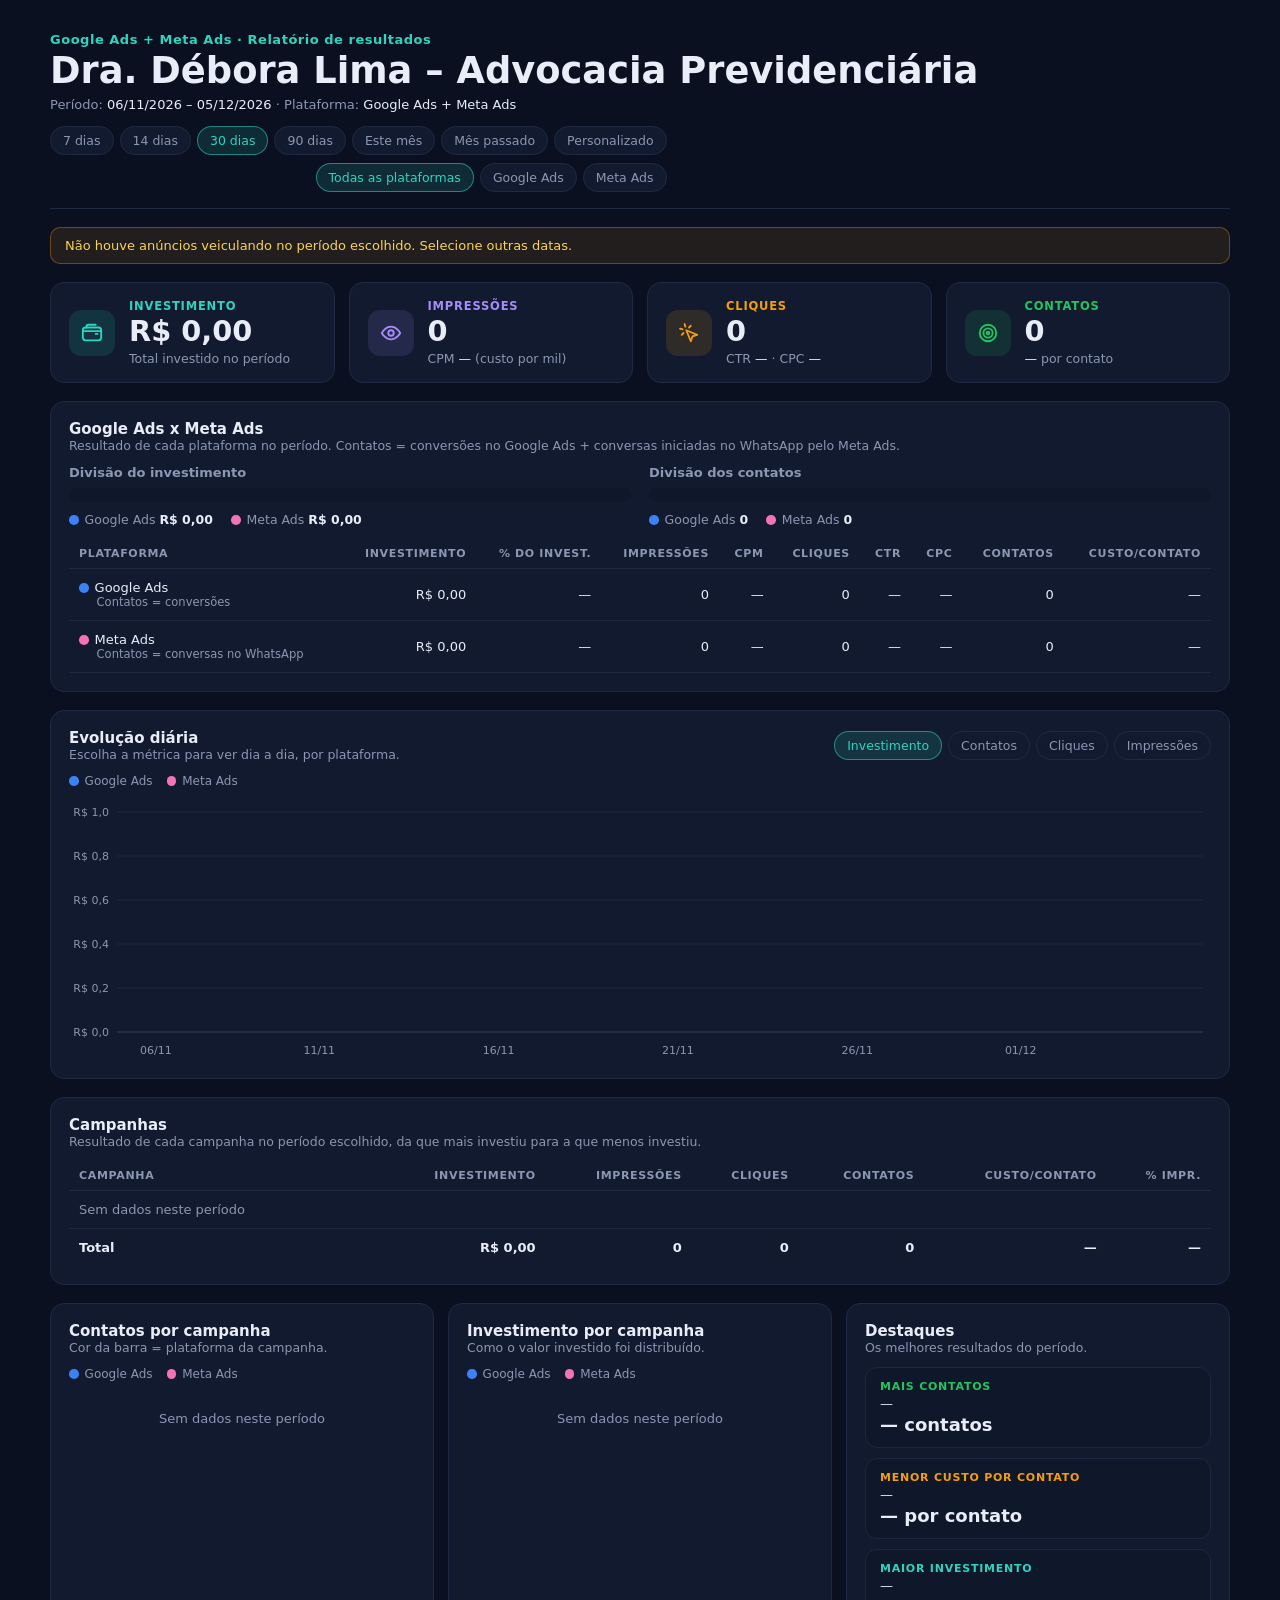
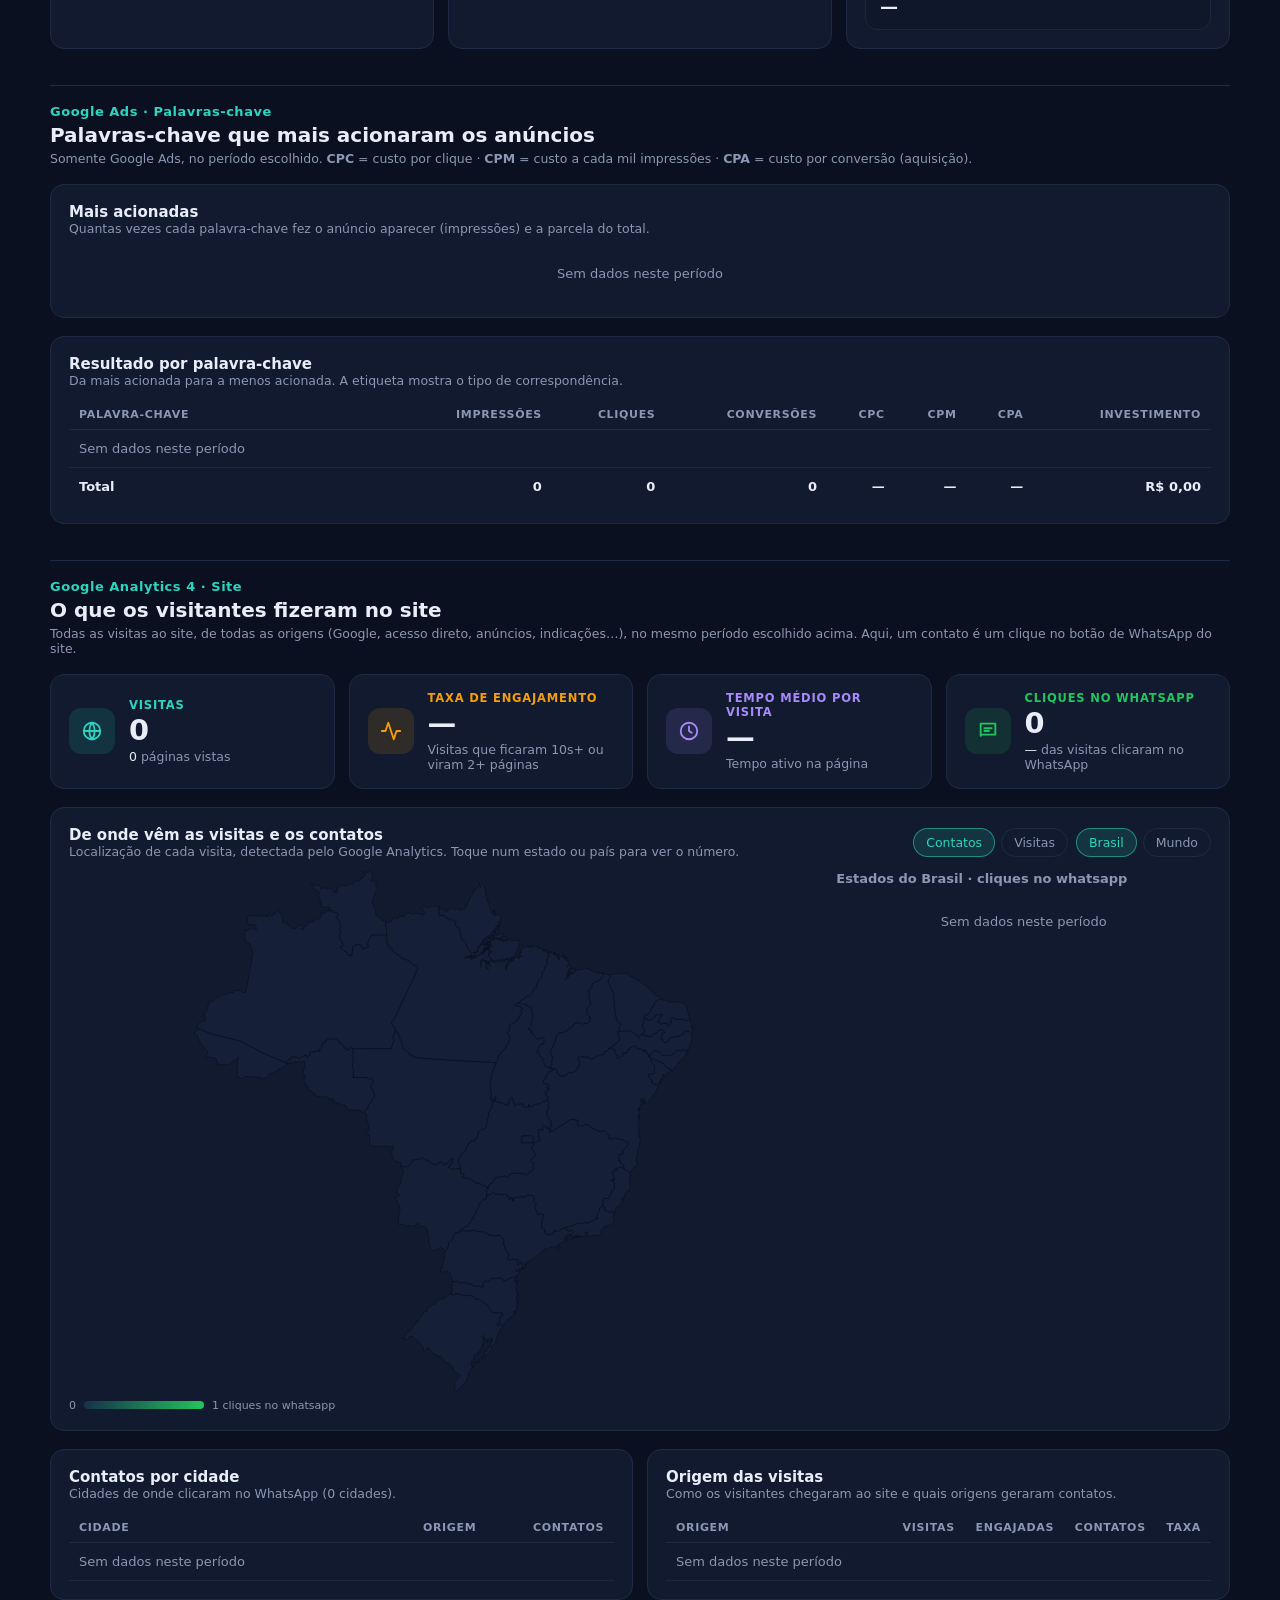
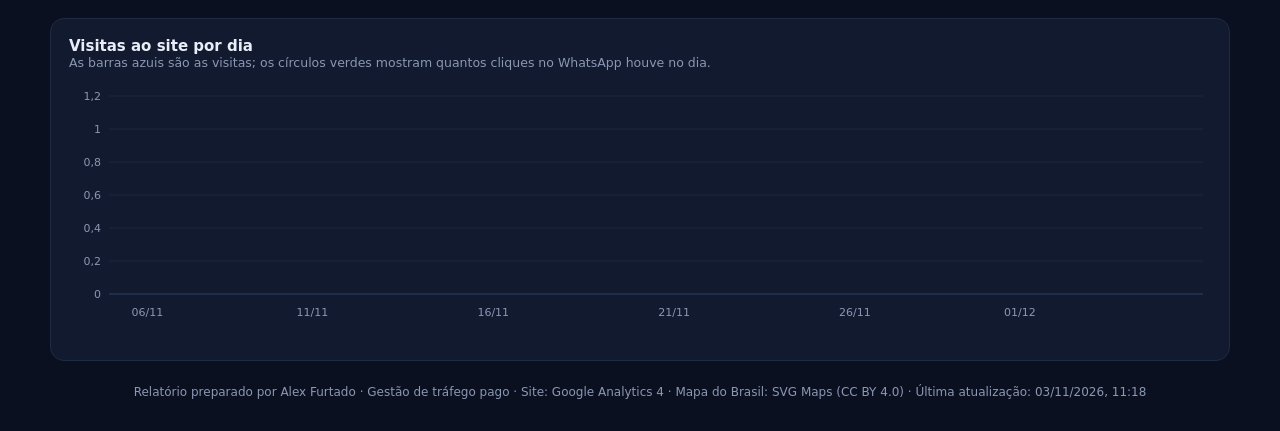
==== commit ecff5421: "Dra. Débora: palavras-chave do Google Ads (impressões, conversões, CPC, CPM, CPA) Co-Authored-By: Cl" ====
--- a/debora-lima-894def/index.html
+++ b/debora-lima-894def/index.html
@@ -115,6 +115,26 @@
     </div>
    </article>
   </section>
+
+  <header class="ga-head" id="palavras">
+   <p class="iv-eyebrow">Google Ads · Palavras-chave</p>
+   <h2 class="ga-h">Palavras-chave que mais acionaram os anúncios</h2>
+   <p class="iv-note">Somente Google Ads, no período escolhido. <b>CPC</b> = custo por clique · <b>CPM</b> = custo a cada mil impressões · <b>CPA</b> = custo por conversão (aquisição).</p>
+  </header>
+
+  <article class="iv-card" id="kw-top">
+   <div><h2>Mais acionadas</h2><p class="iv-note">Quantas vezes cada palavra-chave fez o anúncio aparecer (impressões) e a parcela do total.</p></div>
+   <div class="iv-hbars" data-draw="kw-top"></div>
+  </article>
+
+  <article class="iv-card" id="kw-tabela">
+   <div><h2>Resultado por palavra-chave</h2><p class="iv-note">Da mais acionada para a menos acionada. A etiqueta mostra o tipo de correspondência.</p></div>
+   <div class="iv-tw"><table class="iv-table">
+    <thead><tr><th>Palavra-chave</th><th>Impressões</th><th>Cliques</th><th>Conversões</th><th>CPC</th><th class="iv-hide-sm">CPM</th><th>CPA</th><th class="iv-hide-sm">Investimento</th></tr></thead>
+    <tbody data-draw="kw-tabela"></tbody>
+    <tfoot><tr><td>Total</td><td data-draw="kw-tot" data-k="imp">—</td><td data-draw="kw-tot" data-k="cli">—</td><td data-draw="kw-tot" data-k="conv">—</td><td data-draw="kw-tot" data-k="cpc">—</td><td class="iv-hide-sm" data-draw="kw-tot" data-k="cpm">—</td><td data-draw="kw-tot" data-k="cpa">—</td><td class="iv-hide-sm" data-draw="kw-tot" data-k="inv">—</td></tr></tfoot>
+   </table></div>
+  </article>
 
   <header class="ga-head" id="analytics">
    <p class="iv-eyebrow">Google Analytics 4 · Site</p>
@@ -185,6 +205,7 @@
 <script src="../assets/topojson-client.min.js"></script>
 <script src="../assets/app-multi.js"></script>
 <script src="../assets/ga.js"></script>
+<script src="../assets/kw.js"></script>
 <script>
 dash.draw('upd', (el) => { const a = dash.meta().atualizado; el.textContent = a ? new Date(a).toLocaleString('pt-BR', { day: '2-digit', month: '2-digit', year: 'numeric', hour: '2-digit', minute: '2-digit' }) : '—'; });
 dash.onData(() => { document.querySelectorAll('.iv-fatal').forEach((e) => { e.hidden = dash.data('campanhas_dia').status !== 'error'; }); });
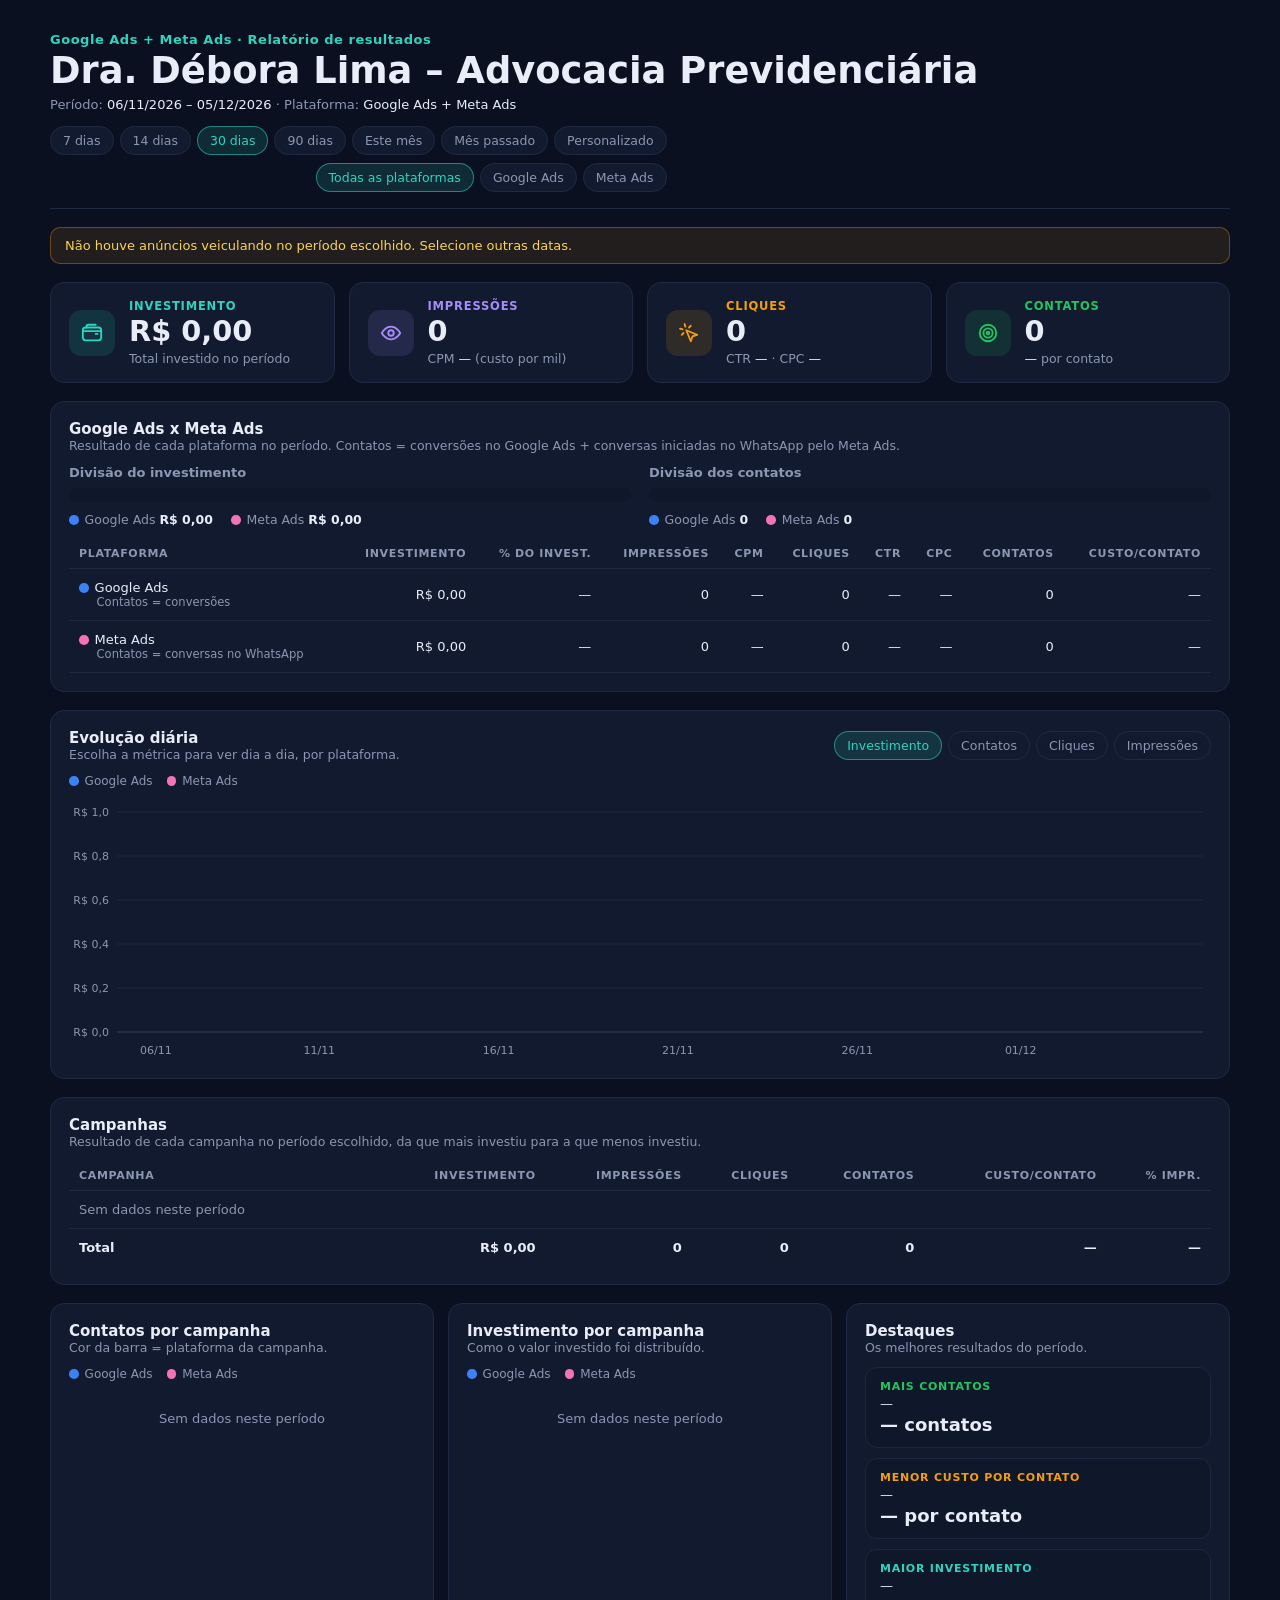
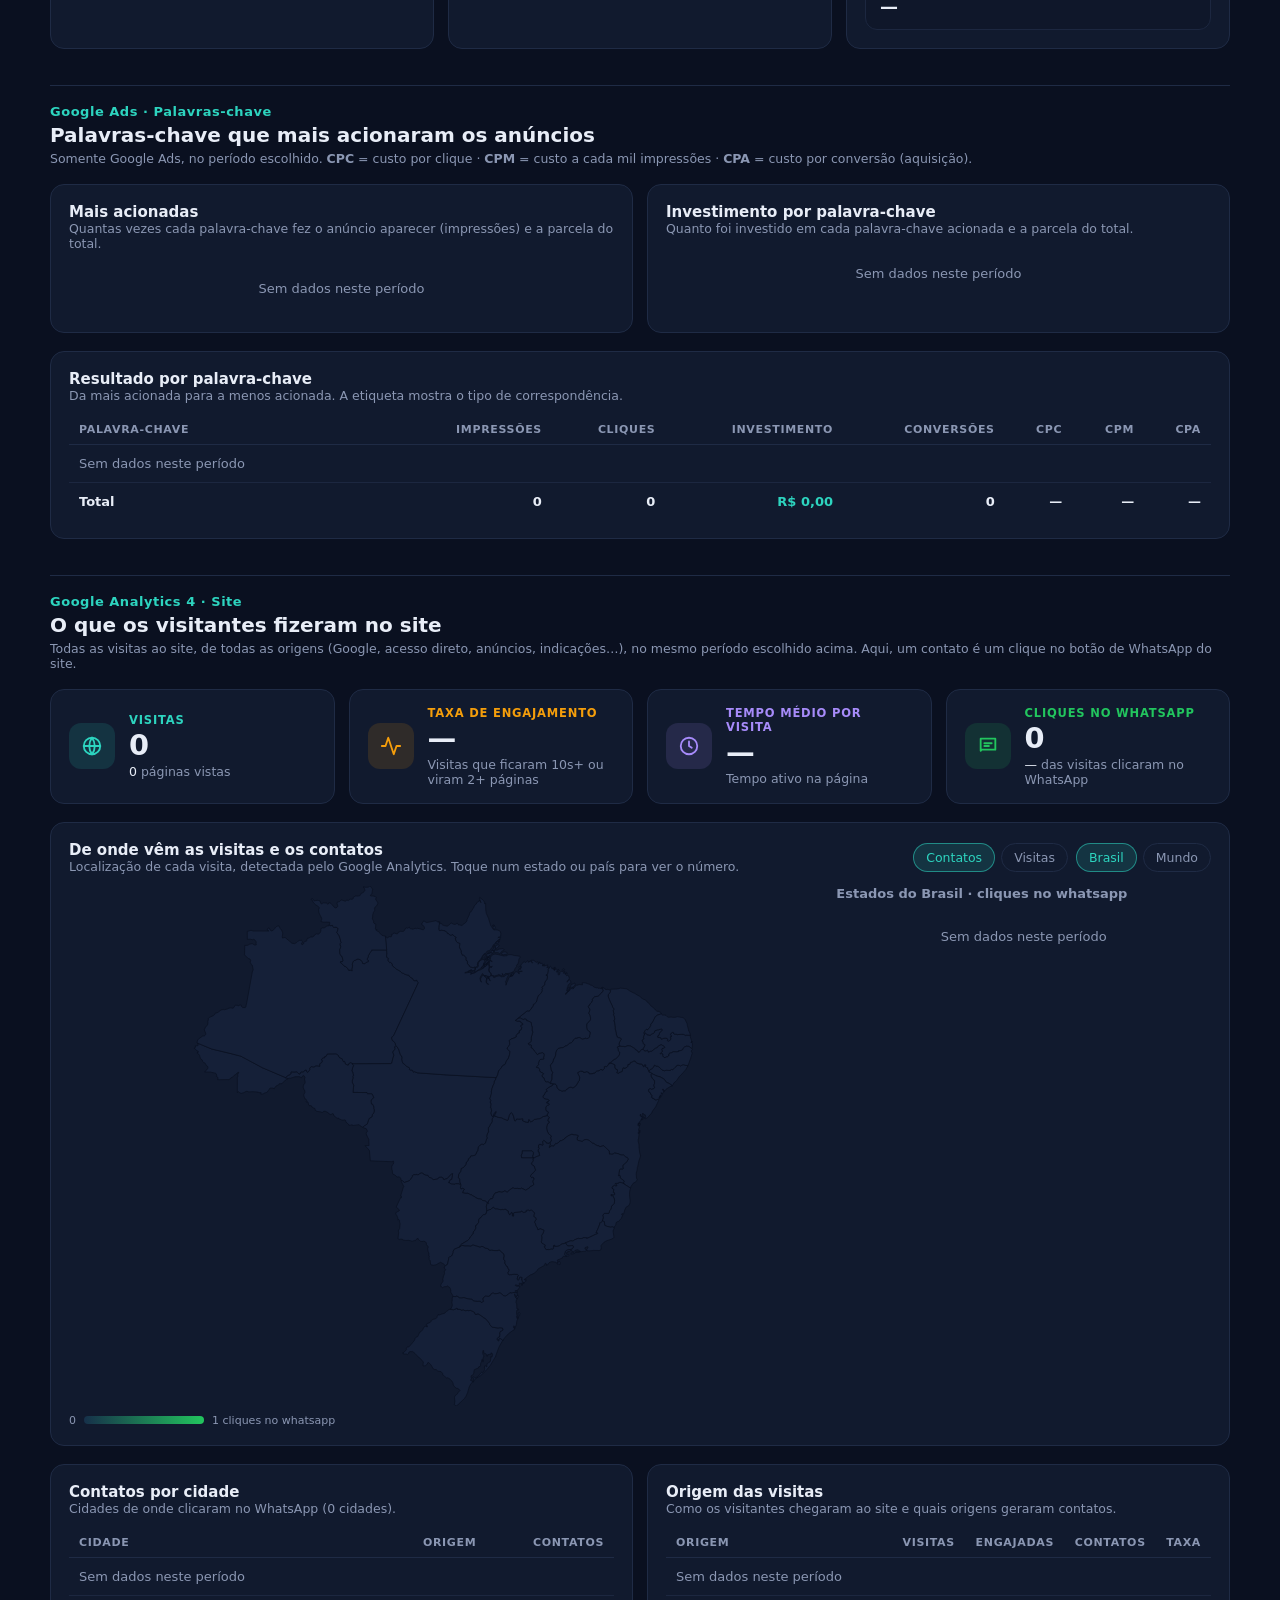
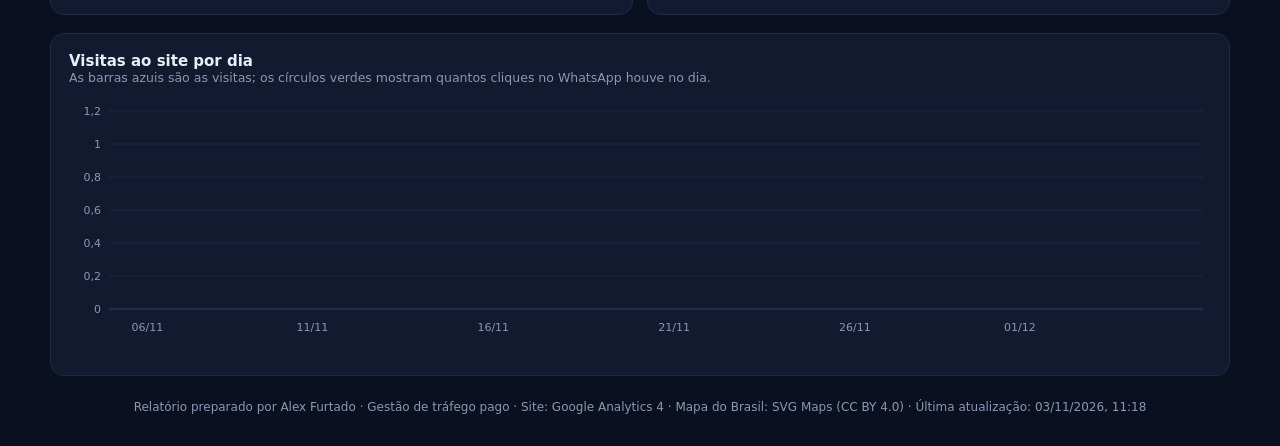
==== commit a92653a1: "Dra. Débora: investimento por palavra-chave (gráfico + coluna na tabela) Co-Authored-By: Claude Opus" ====
--- a/debora-lima-894def/index.html
+++ b/debora-lima-894def/index.html
@@ -122,17 +122,23 @@
    <p class="iv-note">Somente Google Ads, no período escolhido. <b>CPC</b> = custo por clique · <b>CPM</b> = custo a cada mil impressões · <b>CPA</b> = custo por conversão (aquisição).</p>
   </header>
 
-  <article class="iv-card" id="kw-top">
-   <div><h2>Mais acionadas</h2><p class="iv-note">Quantas vezes cada palavra-chave fez o anúncio aparecer (impressões) e a parcela do total.</p></div>
-   <div class="iv-hbars" data-draw="kw-top"></div>
-  </article>
+  <section class="iv-grid">
+   <article class="iv-card" id="kw-top">
+    <div><h2>Mais acionadas</h2><p class="iv-note">Quantas vezes cada palavra-chave fez o anúncio aparecer (impressões) e a parcela do total.</p></div>
+    <div class="iv-hbars" data-draw="kw-top"></div>
+   </article>
+   <article class="iv-card" id="kw-investimento">
+    <div><h2>Investimento por palavra-chave</h2><p class="iv-note">Quanto foi investido em cada palavra-chave acionada e a parcela do total.</p></div>
+    <div class="iv-hbars" data-draw="kw-inv"></div>
+   </article>
+  </section>
 
   <article class="iv-card" id="kw-tabela">
-   <div><h2>Resultado por palavra-chave</h2><p class="iv-note">Da mais acionada para a menos acionada. A etiqueta mostra o tipo de correspondência.</p></div>
+   <div><h2>Resultado por palavra-chave</h2><p class="iv-note">Da mais acionada para a menos acionada. A etiqueta mostra o tipo de correspondência.</p><p class="kw-swipe">Deslize a tabela para o lado para ver investimento, conversões, CPC, CPM e CPA →</p></div>
    <div class="iv-tw"><table class="iv-table">
-    <thead><tr><th>Palavra-chave</th><th>Impressões</th><th>Cliques</th><th>Conversões</th><th>CPC</th><th class="iv-hide-sm">CPM</th><th>CPA</th><th class="iv-hide-sm">Investimento</th></tr></thead>
+    <thead><tr><th>Palavra-chave</th><th>Impressões</th><th>Cliques</th><th>Investimento</th><th>Conversões</th><th>CPC</th><th class="iv-hide-sm">CPM</th><th>CPA</th></tr></thead>
     <tbody data-draw="kw-tabela"></tbody>
-    <tfoot><tr><td>Total</td><td data-draw="kw-tot" data-k="imp">—</td><td data-draw="kw-tot" data-k="cli">—</td><td data-draw="kw-tot" data-k="conv">—</td><td data-draw="kw-tot" data-k="cpc">—</td><td class="iv-hide-sm" data-draw="kw-tot" data-k="cpm">—</td><td data-draw="kw-tot" data-k="cpa">—</td><td class="iv-hide-sm" data-draw="kw-tot" data-k="inv">—</td></tr></tfoot>
+    <tfoot><tr><td>Total</td><td data-draw="kw-tot" data-k="imp">—</td><td data-draw="kw-tot" data-k="cli">—</td><td class="kw-inv" data-draw="kw-tot" data-k="inv">—</td><td data-draw="kw-tot" data-k="conv">—</td><td data-draw="kw-tot" data-k="cpc">—</td><td class="iv-hide-sm" data-draw="kw-tot" data-k="cpm">—</td><td data-draw="kw-tot" data-k="cpa">—</td></tr></tfoot>
    </table></div>
   </article>
 
--- a/assets/style.css
+++ b/assets/style.css
@@ -107,3 +107,10 @@
 .ga-mini { height: 6px; margin-top: 6px; max-width: 220px; }
 .ga-pos { color: #4ade80; font-weight: 600; }
 .ga-ch { color: var(--iv-muted); font-size: 12px; white-space: normal !important; }
+.kw-inv { color: #2dd4bf; font-weight: 600; }
+@media (max-width: 560px) {
+  #kw-top .iv-hb, #kw-investimento .iv-hb { grid-template-columns: minmax(0, 1fr) auto; row-gap: 4px; }
+  #kw-top .iv-hb-l, #kw-investimento .iv-hb-l { grid-column: 1 / -1; white-space: normal; color: var(--iv-fg); }
+  .kw-swipe { display: block !important; }
+}
+.kw-swipe { display: none; font-size: 11.5px; color: var(--iv-muted); margin: 0; }
